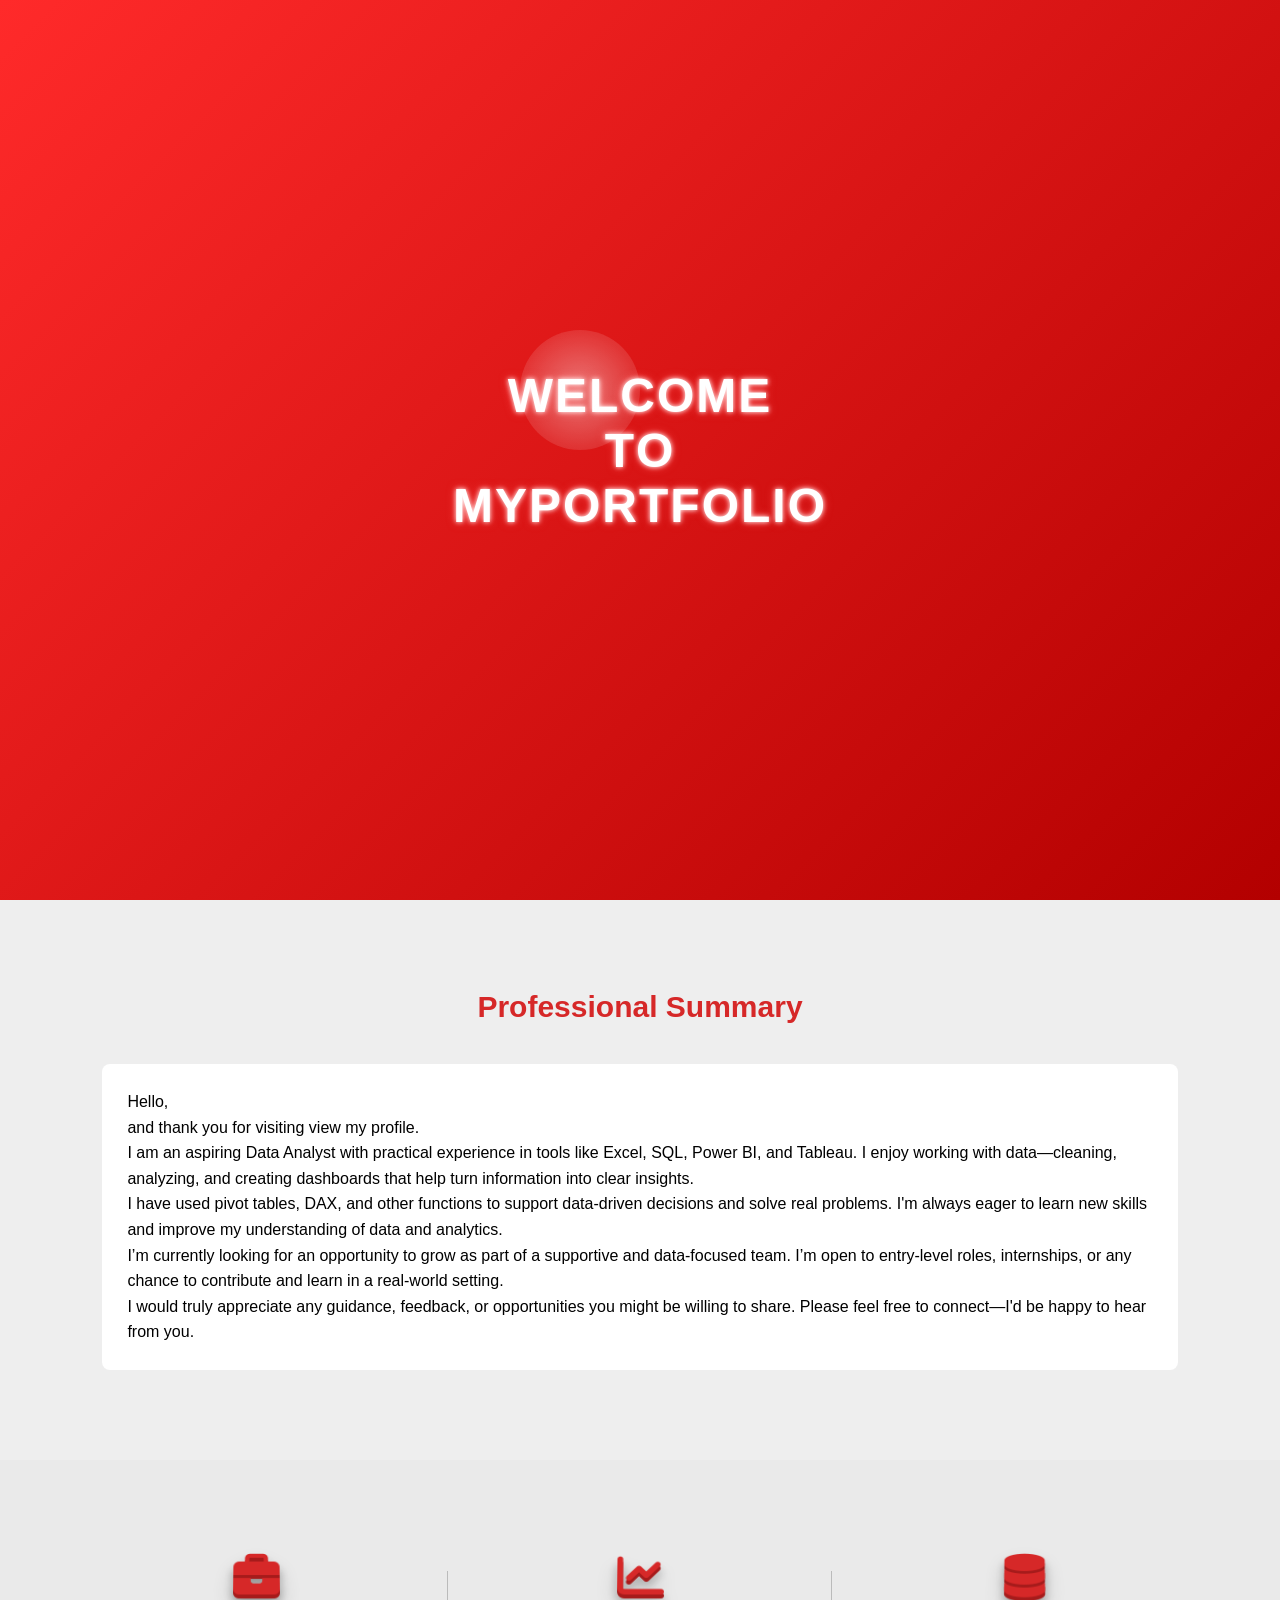
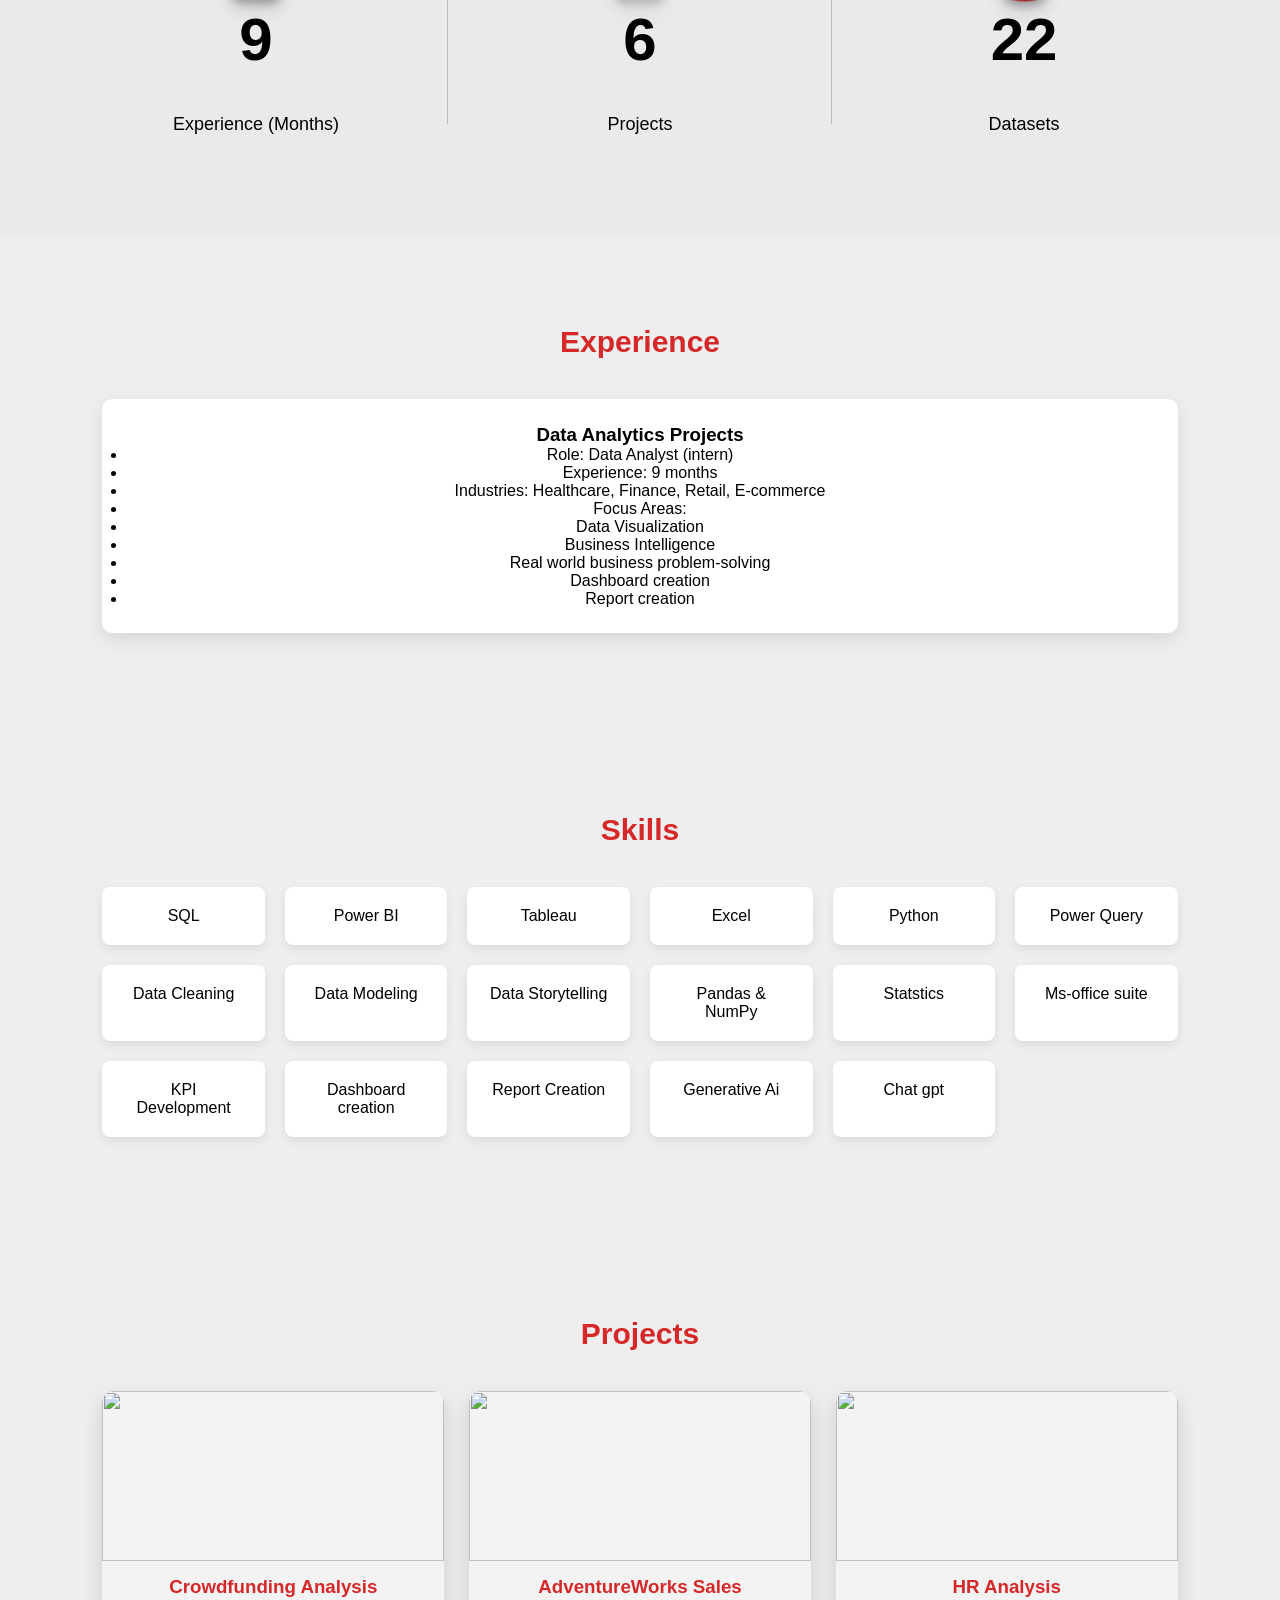
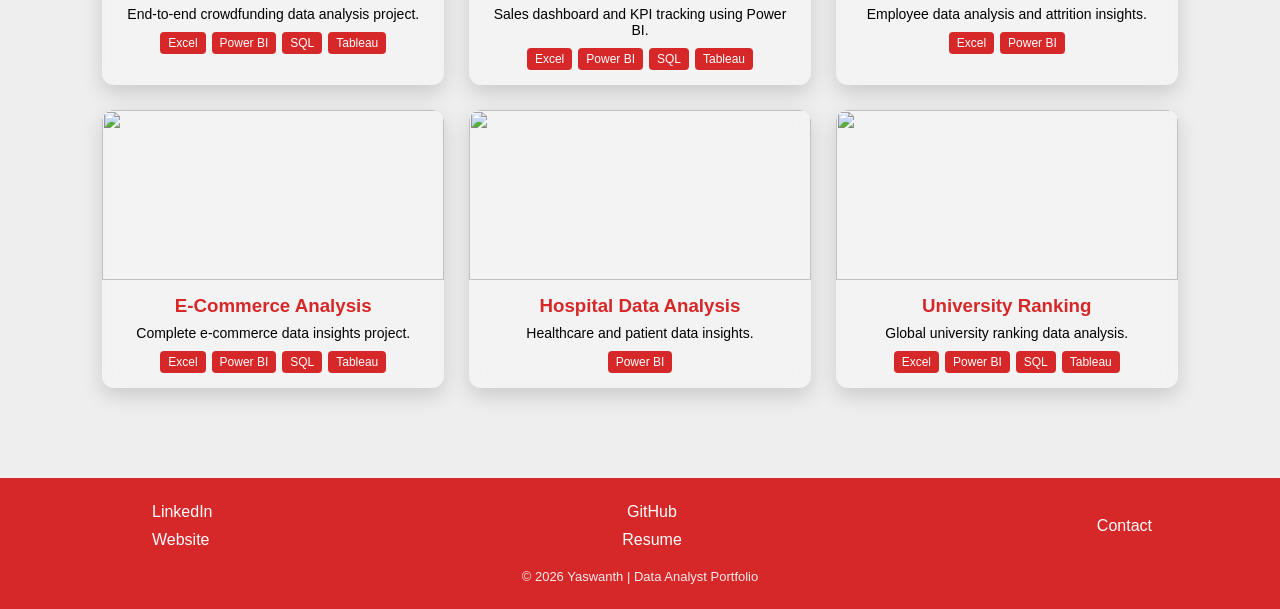
==== index.html @ 41a0c89a "Update index.html" ====
<!DOCTYPE html>
<html lang="en">

<head>
  <!-- ========================= -->
  <!-- META TAGS -->
  <!-- ========================= -->
  <meta charset="UTF-8">
  <meta name="viewport" content="width=device-width, initial-scale=1.0">
  <!-- ========================= -->
<!-- link for icons in project and expirance (between the summary and expriance section -->
<!-- ========================= -->
  <link rel="stylesheet" href="https://cdnjs.cloudflare.com/ajax/libs/font-awesome/6.5.0/css/all.min.css">

  <!-- ========================= -->
  <!-- TITLE -->
  <!-- ========================= -->
  <title>Portfolio</title>

  <!-- ========================= -->
  <!-- CSS FILE -->
  <!-- ========================= -->
  <link rel="stylesheet" href="style.css">
</head>

<body>

 <!-- ========================= -->
<!-- LANDING PAGE -->
<!-- ========================= -->
<div id="landing-page">

  <div id="cursor"></div>

  <div id="overlay"></div>

  <h1 id="landing-text"></h1>

</div>
  
  <!-- ========================= -->
  <!-- NAVBAR -->
  <!-- ========================= -->
  <nav>
    <div class="logo">Data Analyst Protfolio</div>

    <div class="nav-links">
      <a href="#experience">Experience</a>
      <a href="#skills">Skills</a>
      <a href="#projects">Projects</a>

      <!-- Keep empty links as requested -->
      <!-- Git hub with link-->
      <a href="https://github.com/Tyaswanth9/my-protfolio-git-hub.git" target="_blank">Github</a>
      <!-- linked in with link -->
      <a href="https://www.linkedin.com/in/yaswanth-naga-sai-tadiboina-0a4749360?utm_source=share&utm_campaign=share_via&utm_content=profile&utm_medium=android_app" target="_blank">Linked in</a>
    </div>
  </nav>

  <!-- ========================= -->
  <!-- HERO SECTION -->
  <!-- ========================= -->
  <section id="home">
    <h1>Yaswanth Naga Sai</h1>
    <h2 id="typing-title">Data Analyst</h2>
    <p id="typing-skills">SQL • Power BI • Excel • Tableau • Data Visualization</p>

   <div class="profile-wrapper">

  <img src="https://raw.githubusercontent.com/Tyaswanth9/my-protfolio-website/refs/heads/myself/screenshots/cover%20imges/img-profile.jpg"
       class="profile-img"
       alt="Profile Image">

</div>
  </section>

  <!-- ========================= -->
  <!-- PROFESSIONAL SUMMARY -->
  <!-- ========================= -->
  <section id="summary">
    <h2>Professional Summary</h2>

    <div class="summary-box">
      <p>Hello,</p>

      <p>and thank you for visiting view my profile.</p>

      <p>
        I am an aspiring Data Analyst with practical experience in tools like Excel,
        SQL, Power BI, and Tableau. I enjoy working with data—cleaning, analyzing,
        and creating dashboards that help turn information into clear insights.
      </p>

      <p>
        I have used pivot tables, DAX, and other functions to support data-driven
        decisions and solve real problems. I'm always eager to learn new skills and
        improve my understanding of data and analytics.
      </p>

      <p>
        I’m currently looking for an opportunity to grow as part of a supportive
        and data-focused team. I’m open to entry-level roles, internships, or any
        chance to contribute and learn in a real-world setting.
      </p>

      <p>
        I would truly appreciate any guidance, feedback, or opportunities you might
        be willing to share. Please feel free to connect—I'd be happy to hear from you.
      </p>
    </div>
  </section>

  <!-- ========================= -->
<!-- STATS / COUNTER SECTION ( this counting projects and expriance animation)--> 
<!-- ========================= -->
<section id="stats">

  <div class="stats-container">

    <!-- EXPERIENCE -->
    <div class="stat-box">
      <div class="stat-icon">
        <i class="fas fa-briefcase"></i>
      </div>
      <h2 class="counter" data-target="10">0</h2>
      <p> Experience (Months)</p>
    </div>

    <!-- PROJECTS -->
    <div class="stat-box">
      <div class="stat-icon">
        <i class="fas fa-chart-line"></i>
      </div>
      <h2 class="counter" data-target="7">0</h2>
      <p>Projects</p>
    </div>

    <!-- DATASETS -->
    <div class="stat-box">
      <div class="stat-icon">
        <i class="fas fa-database"></i>
      </div>
      <h2 class="counter" data-target="25">0</h2>
      <p>Datasets</p>
    </div>

  </div>

</section>

  
<!-- ========================= -->
  <!-- EXPERIENCE -->
  <!-- ========================= -->
  <section id="experience">
    <h2>Experience</h2>

    <div class="exp-container">
      <div class="exp-card">
        <h3>Data Analytics Projects</h3>

        <ul>
          <li>Role: Data Analyst (intern)</li>
          <li>Experience: 9 months</li>
          <li>Industries: Healthcare, Finance, Retail, E-commerce</li>
          <li>Focus Areas:</li>
          <li>Data Visualization</li>
          <li>Business Intelligence</li>
          <li>Real world business problem-solving</li>
          <li>Dashboard creation</li>
          <li>Report creation</li>
        </ul>
      </div>
    </div>
  </section>

  <!-- ========================= -->
  <!-- SKILLS -->
  <!-- ========================= -->
  <section id="skills">
    <h2>Skills</h2>

    <div class="skills-grid">
      <div class="skill-card">SQL</div>
      <div class="skill-card">Power BI</div>
      <div class="skill-card">Tableau</div>
      <div class="skill-card">Excel</div>
      <div class="skill-card">Python</div>
      <div class="skill-card">Power Query</div>
      <div class="skill-card">Data Cleaning</div>
      <div class="skill-card">Data Modeling</div>
      <div class="skill-card">Data Storytelling</div>
      <div class="skill-card">Pandas & NumPy</div>
      <div class="skill-card">Statstics</div>
      <div class="skill-card">Ms-office suite</div>
      <div class="skill-card">KPI Development</div>
      <div class="skill-card">Dashboard creation</div>
      <div class="skill-card">Report Creation</div>
      <div class="skill-card">Generative Ai</div>
      <div class="skill-card">Chat gpt</div>
    </div>
  </section>



  
  
  <!-- ========================= -->
<!-- PROJECTS -->
<!-- ========================= -->
<section id="projects">
  <h2>Projects</h2>

  <div class="projects-container">

    <!-- PROJECT 1 -->
    <a href="project1.html" class="project-card">
      <img src="https://raw.githubusercontent.com/Tyaswanth9/my-protfolio-website/refs/heads/myself/screenshots/cover%20imges/croudfunding_cover.png">

      <div class="project-content">
        <h3>Crowdfunding Analysis</h3>
        <p>End-to-end crowdfunding data analysis project.</p>

        <div class="project-skills">
          <span>Excel</span>
          <span>Power BI</span>
          <span>SQL</span>
          <span>Tableau</span>
        </div>
      </div>
    </a>

    <!-- PROJECT 2 -->
    <a href="project2.html" class="project-card">
      <img src="https://raw.githubusercontent.com/Tyaswanth9/my-protfolio-website/refs/heads/myself/screenshots/cover%20imges/Adventureworks_cover.png">

      <div class="project-content">
        <h3>AdventureWorks Sales</h3>
        <p>Sales dashboard and KPI tracking using Power BI.</p>

        <div class="project-skills">
          <span>Excel</span>
          <span>Power BI</span>
          <span>SQL</span>
          <span>Tableau</span>
        </div>
      </div>
    </a>

    <!-- PROJECT 3 -->
    <a href="project3.html" class="project-card">
      <img src="https://raw.githubusercontent.com/Tyaswanth9/my-protfolio-website/refs/heads/myself/screenshots/cover%20imges/HRAnalisis_logo.png">

      <div class="project-content">
        <h3>HR Analysis</h3>
        <p>Employee data analysis and attrition insights.</p>

        <div class="project-skills">
          <span>Excel</span>
          <span>Power BI</span>
        </div>
      </div>
    </a>

    <!-- PROJECT 4 -->
    <a href="project4.html" class="project-card">
      <img src="https://raw.githubusercontent.com/Tyaswanth9/my-protfolio-website/refs/heads/myself/screenshots/cover%20imges/e-comerce_3.jpg">

      <div class="project-content">
        <h3>E-Commerce Analysis</h3>
        <p>Complete e-commerce data insights project.</p>

        <div class="project-skills">
          <span>Excel</span>
          <span>Power BI</span>
          <span>SQL</span>
          <span>Tableau</span>
        </div>
      </div>
    </a>

    <!-- PROJECT 5 -->
    <a href="project5.html" class="project-card">
      <img src="https://raw.githubusercontent.com/Tyaswanth9/my-protfolio-website/refs/heads/myself/screenshots/cover%20imges/hospital.jpg">

      <div class="project-content">
        <h3>Hospital Data Analysis</h3>
        <p>Healthcare and patient data insights.</p>

        <div class="project-skills">
          <span>Power BI</span>
        </div>
      </div>
    </a>

    <!-- PROJECT 6 -->
    <a href="project6.html" class="project-card">
      <img src="https://raw.githubusercontent.com/Tyaswanth9/my-protfolio-website/refs/heads/myself/screenshots/cover%20imges/ranking-2.jpg">

      <div class="project-content">
        <h3>University Ranking</h3>
        <p>Global university ranking data analysis.</p>

        <div class="project-skills">
          <span>Excel</span>
          <span>Power BI</span>
          <span>SQL</span>
          <span>Tableau</span>
        </div>
      </div>
    </a>

  </div>
</section>

<!-- ========================= -->
<!-- LOADER (ADD ONCE) -->
<!-- ========================= -->
<div id="page-loader">
  <div class="loader-text"></div>
</div> 
  
  <!-- ========================= -->
  <!-- FOOTER -->
  <!-- ========================= -->
  <footer>

  <!-- ICON SECTION -->
  <div class="footer-icons">

    <!-- LEFT -->
    <!-- linked in -->
    <div class="footer-left">
      <a href="https://www.linkedin.com/in/yaswanth-naga-sai-tadiboina-0a4749360?utm_source=share&utm_campaign=share_via&utm_content=profile&utm_medium=android_app" target="_blank">
        <img src="https://cdn.jsdelivr.net/gh/simple-icons/simple-icons/icons/linkedin.svg">
        <span>LinkedIn</span>
      </a>
      
      <!-- Web site -->
      <a href="https://tyaswanth9.github.io/my_webiste/" target="_blank">
        <img src="https://cdn.jsdelivr.net/gh/simple-icons/simple-icons/icons/googlechrome.svg">
        <span>Website</span>
      </a>
    </div>

    <!-- CENTER -->
    <!-- Git hub -->
    <div class="footer-center">
      <a href="https://github.com/Tyaswanth9/my-protfolio-git-hub.git" target="_blank">
        <img src="https://cdn.jsdelivr.net/gh/simple-icons/simple-icons/icons/github.svg">
        <span>GitHub</span>
      </a>
      
      <!-- Resume -->
      <a href="resume.pdf" target="_blank">
        <img src="https://cdn.jsdelivr.net/gh/simple-icons/simple-icons/icons/readthedocs.svg">
        <span>Resume</span>
      </a>
    </div>

    <!-- RIGHT -->
    <!-- contact -->
    <div class="footer-right">
      <a href="#" target="_blank">
        <img src="https://cdn.jsdelivr.net/gh/simple-icons/simple-icons/icons/gmail.svg">
        <span>Contact</span>
      </a>
    </div>

  </div>

  <!-- COPYRIGHT (BOTTOM CENTER) -->
  <div class="footer-copy">
    © 2026 Yaswanth | Data Analyst Portfolio
  </div>

</footer>

  <!-- ========================= -->
  <!-- JAVASCRIPT FILE -->
  <!-- ========================= -->
  <script src="script.js"></script>

</body>
</html>
---- style.css ----
/* =========================================================
   THEME VARIABLES
   ========================================================= */
:root {
  --bg: #eeeeee;
  --text: #000;
  --card: #ffffff;
  --primary: #d62828;
}

/* Dark Mode Theme */
@media (prefers-color-scheme: dark) {
  :root {
    --bg: #121212;
    --text: #ffffff;
    --card: #1e1e1e;
    --primary: #ff4d4d;
  }
}

/* =========================================================
   GLOBAL RESET
   ========================================================= */
* {
  margin: 0;
  padding: 0;
  box-sizing: border-box;
}

/* Prevent horizontal scroll */
html,
body {
  overflow-x: hidden;
}

/* =========================================================
   BODY
   ========================================================= */
body {
  font-family: Arial, Helvetica, sans-serif;
  background: var(--bg);
  color: var(--text);
  scroll-behavior: smooth;
}

/* =========================================================
   GLOBAL IMAGE SETTINGS
   ========================================================= */
img {
  max-width: 100%;
  height: auto;
  display: block;
}

/* =========================================================
   NAVBAR (FIXED FOR ALL DEVICES)
   ========================================================= */
nav {
  color: #ffffff;
  position: fixed;
  top: 0;
  width: 100%;
  background: var(--primary);

  display: flex;
  justify-content: space-between;
  align-items: center; /* FIXED */

  padding: 12px 6%;
  z-index: 1000;

  flex-wrap: wrap;
}

/* Logo */
.logo {
  color: #ffffff;
  font-size: 20px;
  font-weight: bold;
}

/* Navigation Links */
.nav-links {
  display: flex;
  gap: 18px;
  flex-wrap: wrap;
}

.nav-links a {
  color: #ffffff;
  text-decoration: none;
  transition: 0.3s ease;
}

/* Hover effect */
.nav-links a:hover {
  opacity: 0.8;
}

/* =========================================================
   HERO SECTION
   ========================================================= */
#home {
  height: 100vh;

  display: flex;
  flex-direction: column;
  justify-content: center;
  align-items: center;

  text-align: center;
  gap: 10px;
  padding: 20px;
}

#home h1 {
  font-size: 45px;
}

#home h2 {
  color: var(--primary);
}

/* Typewriter cursor */
.typing-cursor::after {
  content: "|";
  margin-left: 5px;
  animation: blink 0.8s infinite;
}

@keyframes blink {
  0% { opacity: 1; }
  50% { opacity: 0; }
  100% { opacity: 1; }
}

/* =========================================================
   PROFILE IMAGE
   ========================================================= */
.profile-wrapper {
  display: flex;
  justify-content: center;
  margin-top: 50px;
}

.profile-img {
  width: 250px;
  height: 250px;

  border-radius: 50%;
  object-fit: cover;

  border: 3px solid var(--primary);
  box-shadow: 0 4px 12px rgba(0, 0, 0, 0.2);

  transition: transform 0.3s ease, box-shadow 0.3s ease;
}

.profile-img:hover {
  transform: scale(1.05);
  box-shadow: 0 8px 20px rgba(0, 0, 0, 0.3);
}

/* =========================================================
   COMMON SECTION STYLING
   ========================================================= */
section {
  padding: 90px 8%;
}

section h2 {
  text-align: center;
  margin-bottom: 40px;
  font-size: 30px;
  color: var(--primary);
}

/* =========================================================
   SUMMARY SECTION
   ========================================================= */
.summary-box {
  background: var(--card);
  padding: 25px;
  border-radius: 8px;
  line-height: 1.6;
}

/* =========================================================
   STATS SECTION
   ========================================================= */
/* =========================
   STATS SECTION
   ========================= */
#stats {
  background: #eaeaea;
  padding: 60px 5%;
}

.stats-container {
  display: grid;
  grid-template-columns: repeat(3, 1fr);
  text-align: center;
}

/* BOX */
.stat-box {
  padding: 40px 20px;
  position: relative;
  transition: 0.3s ease;
}

/* DIVIDER */
.stat-box:not(:last-child)::after {
  content: "";
  position: absolute;
  right: 0;
  top: 20%;
  width: 1px;
  height: 60%;
  background: rgba(0,0,0,0.2);
}

/* =========================
   3D ICON STYLE
   ========================= */
.stat-icon i {
  font-size: 45px;
  color: #d62828;

  display: inline-block;

  transform: perspective(600px) rotateX(20deg) translateZ(20px);

  text-shadow:
    0 4px 0 #a61b1b,
    0 8px 10px rgba(0,0,0,0.3),
    0 12px 20px rgba(0,0,0,0.2);

  transition: 0.4s ease;
}

/* HOVER EFFECT */
.stat-box:hover .stat-icon i {
  transform: perspective(600px) rotateX(0deg) scale(1.2) translateY(-5px);

  text-shadow:
    0 6px 15px rgba(0,0,0,0.4),
    0 10px 25px rgba(0,0,0,0.3);
}

/* NUMBER */
.stat-box h2 {
  font-size: 60px;
  color: #000;
  font-weight: bold;
}

/* TEXT */
.stat-box p {
  font-size: 18px;
  color: #000;
  margin-top: 10px;
}

/* MOBILE */
@media (max-width: 768px) {

  .stats-container {
    grid-template-columns: 1fr;
  }

  .stat-box:not(:last-child)::after {
    display: none;
  }

  .stat-box {
    border-bottom: 1px solid rgba(0,0,0,0.2);
  }

  .stat-box:last-child {
    border-bottom: none;
  }

  .stat-box h2 {
    font-size: 40px;
  }
}

/* =========================================================
   EXPERIENCE SECTION
   ========================================================= */
.exp-container {
  display: grid;
  grid-template-columns: repeat(auto-fit, minmax(260px, 1fr));
  gap: 25px;
}

.exp-card {
  background: var(--card);
  padding: 25px;
  border-radius: 10px;

  text-align: center;

  box-shadow: 0 6px 18px rgba(0, 0, 0, 0.1);
  transition: 0.3s ease;
}

.exp-card:hover {
  transform: translateY(-6px);
  box-shadow: 0 10px 25px rgba(0, 0, 0, 0.2);
}



/* =========================================================
   SKILLS SECTION
   ========================================================= */
.skills-grid {
  display: grid;
  grid-template-columns: repeat(auto-fit, minmax(160px, 1fr));
  gap: 20px;
}

.skill-card {
  background: var(--card);
  padding: 20px;

  text-align: center;
  border-radius: 8px;

  box-shadow: 0 4px 10px rgba(0, 0, 0, 0.08);
  transition: 0.3s ease;
}

.skill-card:hover {
  transform: translateY(-5px);
  border-bottom: 3px solid var(--primary);
}

/* =========================================================
   PROJECTS SECTION
   ========================================================= */
.projects-container {
  display: grid;
  grid-template-columns: repeat(auto-fit, minmax(260px, 1fr));
  gap: 25px;
}

.project-card {
  background: rgba(255, 255, 255, 0.3);
  backdrop-filter: blur(10px);

  border-radius: 12px;
  overflow: hidden;

  text-decoration: none;
  color: var(--text);

  box-shadow: 0 8px 20px rgba(0, 0, 0, 0.15);
  transition: all 0.3s ease;
}

.project-card:hover {
  transform: translateY(-6px);
  box-shadow: 0 12px 30px rgba(0, 0, 0, 0.25);
}

.project-card img {
  width: 100%;
  height: 170px;
  object-fit: cover;
}

.project-content {
  padding: 15px;
  text-align: center;
}

.project-content h3 {
  margin-bottom: 8px;
  color: var(--primary);
}

.project-content p {
  font-size: 14px;
  margin-bottom: 10px;
}

.project-skills {
  display: flex;
  flex-wrap: wrap;
  justify-content: center;
  gap: 6px;
}

.project-skills span {
  background: var(--primary);
  color: #ffffff;

  padding: 4px 8px;
  font-size: 12px;
  border-radius: 4px;
}

/* =========================================================
   PAGE LOADER
   ========================================================= */
/* =========================
   CLICK LOADER (SAFE)
   ========================= */
#click-loader {
  position: fixed;
  inset: 0;
  background: rgba(0,0,0,0.95);

  display: flex;
  flex-direction: column;
  justify-content: center;
  align-items: center;
  gap: 15px;

  z-index: 99999;
  color: white;
}

.loader-bar {
  width: 220px;
  height: 4px;
  background: rgba(255,255,255,0.2);
  border-radius: 10px;
  overflow: hidden;
}

.loader-progress {
  width: 0%;
  height: 100%;
  background: white;
}

.loader-text {
  font-size: 18px;
}

.loader-percent {
  font-size: 14px;
}



/* =========================================================
   FOOTER
   ========================================================= */
footer {
  background: var(--primary);
  color: #ffffff;
  padding: 25px 10%;
}

.footer-icons {
  display: grid;
  grid-template-columns: 1fr 1fr 1fr;
  align-items: center;
  margin-bottom: 20px;
}

.footer-left,
.footer-center,
.footer-right {
  display: flex;
  flex-direction: column;
  gap: 10px;
}

.footer-left { align-items: flex-start; }
.footer-center { align-items: center; }
.footer-right { align-items: flex-end; }

.footer-icons a {
  display: flex;
  align-items: center;
  gap: 8px;
  text-decoration: none;
  color: #ffffff;
  transition: 0.3s ease;
}

.footer-icons a:hover {
  transform: translateY(-3px);
}

.footer-icons img {
  width: 16px;
  height: 16px;
  filter: invert(1);
}

.footer-copy {
  text-align: center;
  font-size: 13px;
  opacity: 0.9;
}

/* =========================================================
   LANDING PAGE (FIXED FOR ALL DEVICES)
   ========================================================= */
#landing-page {
  position: fixed;
  inset: 0;

  background: linear-gradient(135deg, #ff2a2a, #b30000);

  display: flex;
  justify-content: center;
  align-items: center;
  flex-direction: column;

  text-align: center;

  animation: landingFade 1s ease forwards;

  z-index: 9999;
}

#landing-text {
  font-size: 3rem;
  letter-spacing: 2px;
  color: #ffffff;

  text-shadow: 0 0 10px #ff4d4d;
}

/* CURSOR */
#cursor {
  position: fixed;
  width: 120px;
  height: 120px;

  background: radial-gradient(circle, rgba(255,255,255,0.4), transparent);

  border-radius: 50%;
  pointer-events: none;

  transform: translate(-50%, -50%);
  z-index: 10000;
}

/* OVERLAY FIXED */
#overlay {
  position: fixed;
  inset: 0;

  background: #000;

  opacity: 0;
  visibility: hidden;
  pointer-events: none;

  transition: 1s ease;
  z-index: 10001;
}

#overlay.active {
  opacity: 1;
  visibility: visible;
}

/* FIREWORK */
.firework {
  position: fixed;
  width: 6px;
  height: 6px;
  background: white;
  border-radius: 50%;

  animation: explode 1s ease-out forwards;
  pointer-events: none;
  z-index: 9999;
}

/* KEYFRAMES */
@keyframes landingFade {
  from { opacity: 0; }
  to { opacity: 1; }
}

@keyframes explode {
  to {
    transform: translate(var(--dx), var(--dy));
    opacity: 0;
  }
}

/* MOBILE */
@media (max-width: 768px) {

  #landing-text {
    font-size: 1.8rem;
  }

  #cursor {
    display: none;
  }

  .stats-container {
    grid-template-columns: 1fr;
  }
}

/* =========================================================
   MOBILE NAVBAR FIX (mobile responsive)
   ========================================================= */
@media (max-width: 768px) {

  /* NAVBAR MAIN FIX */
  nav {
    flex-direction: column;
    align-items: center;
    justify-content: center;
    padding: 10px 5%;
    gap: 10px;
  }

  /* TITLE */
  .logo {
    font-size: 18px;
    text-align: center;
  }

  /* NAV LINKS FIX */
  .nav-links {
    display: flex;
    flex-wrap: wrap;
    justify-content: center;
    gap: 12px;

    width: 100%;
  }

  /* EACH LINK */
  .nav-links a {
    font-size: 14px;
    padding: 4px 6px;
    white-space: nowrap; /* PREVENT BREAK LIKE "Linked in" */
  }
}
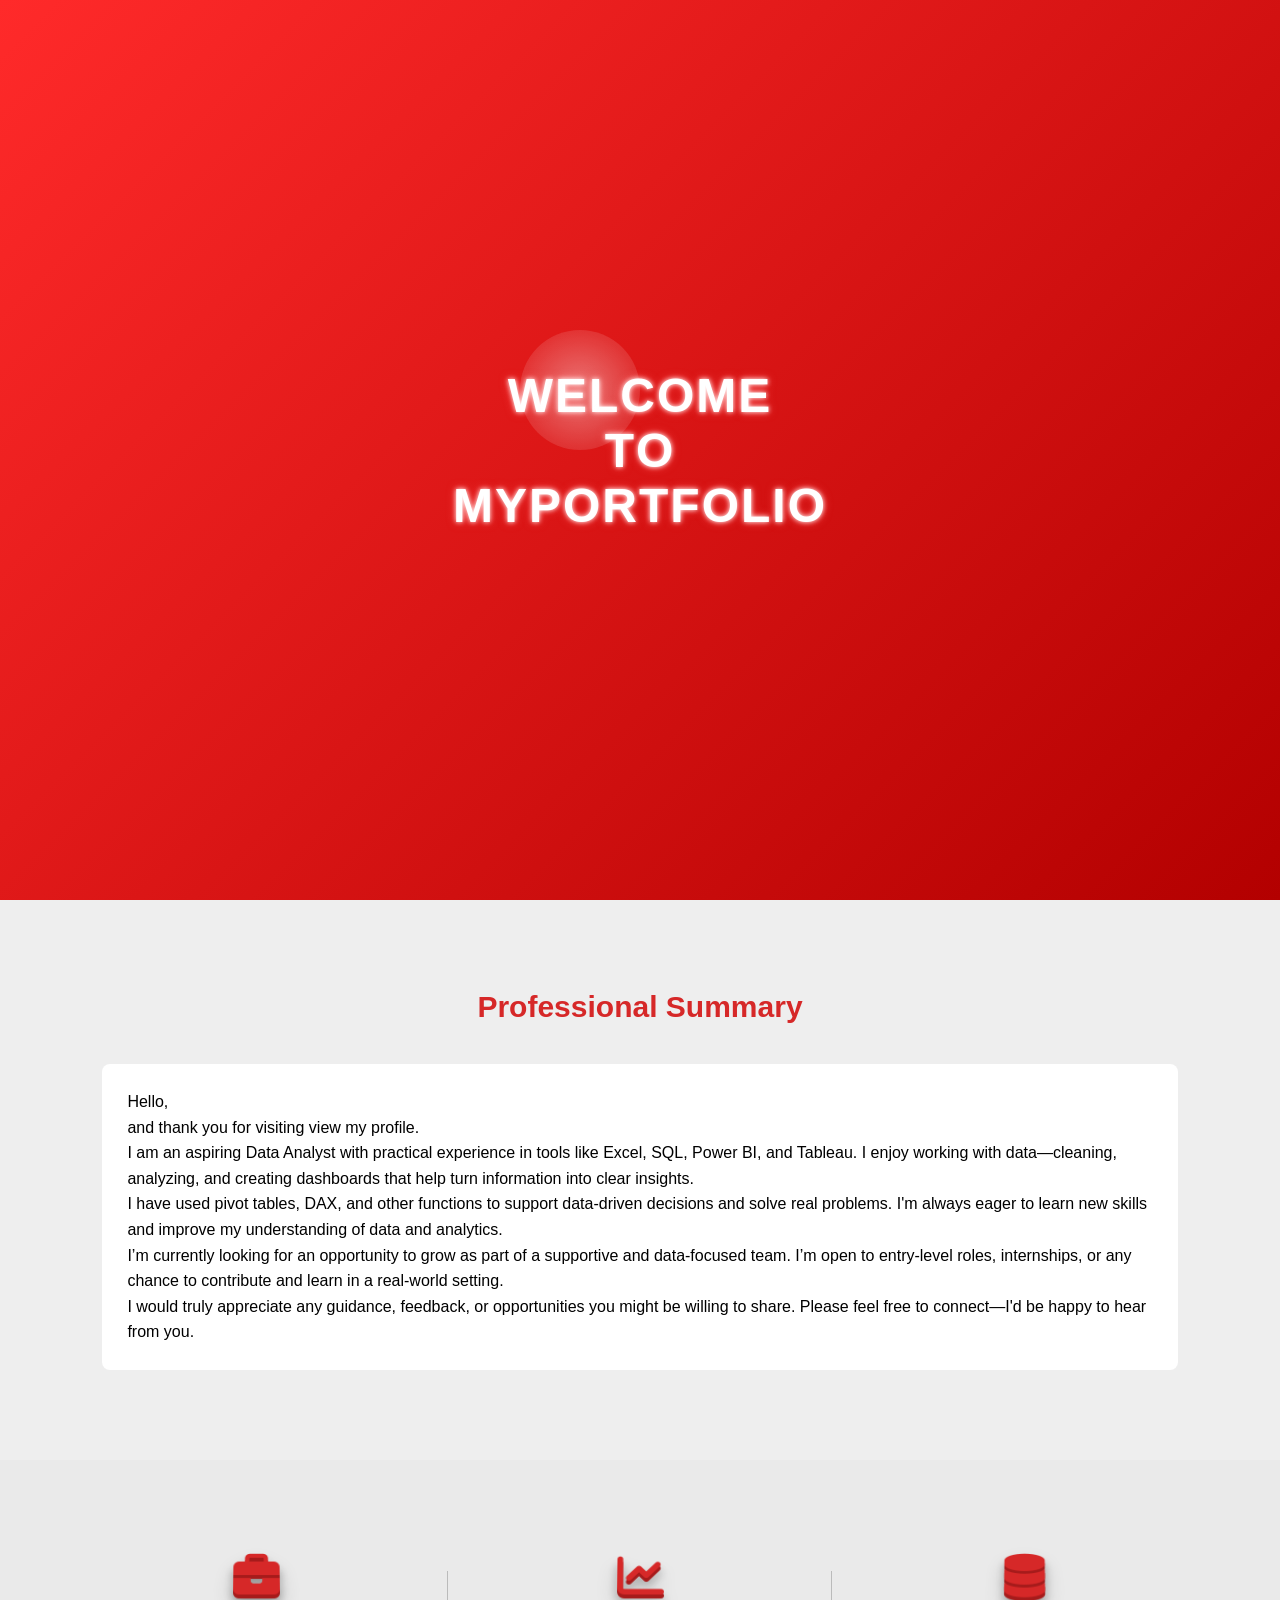
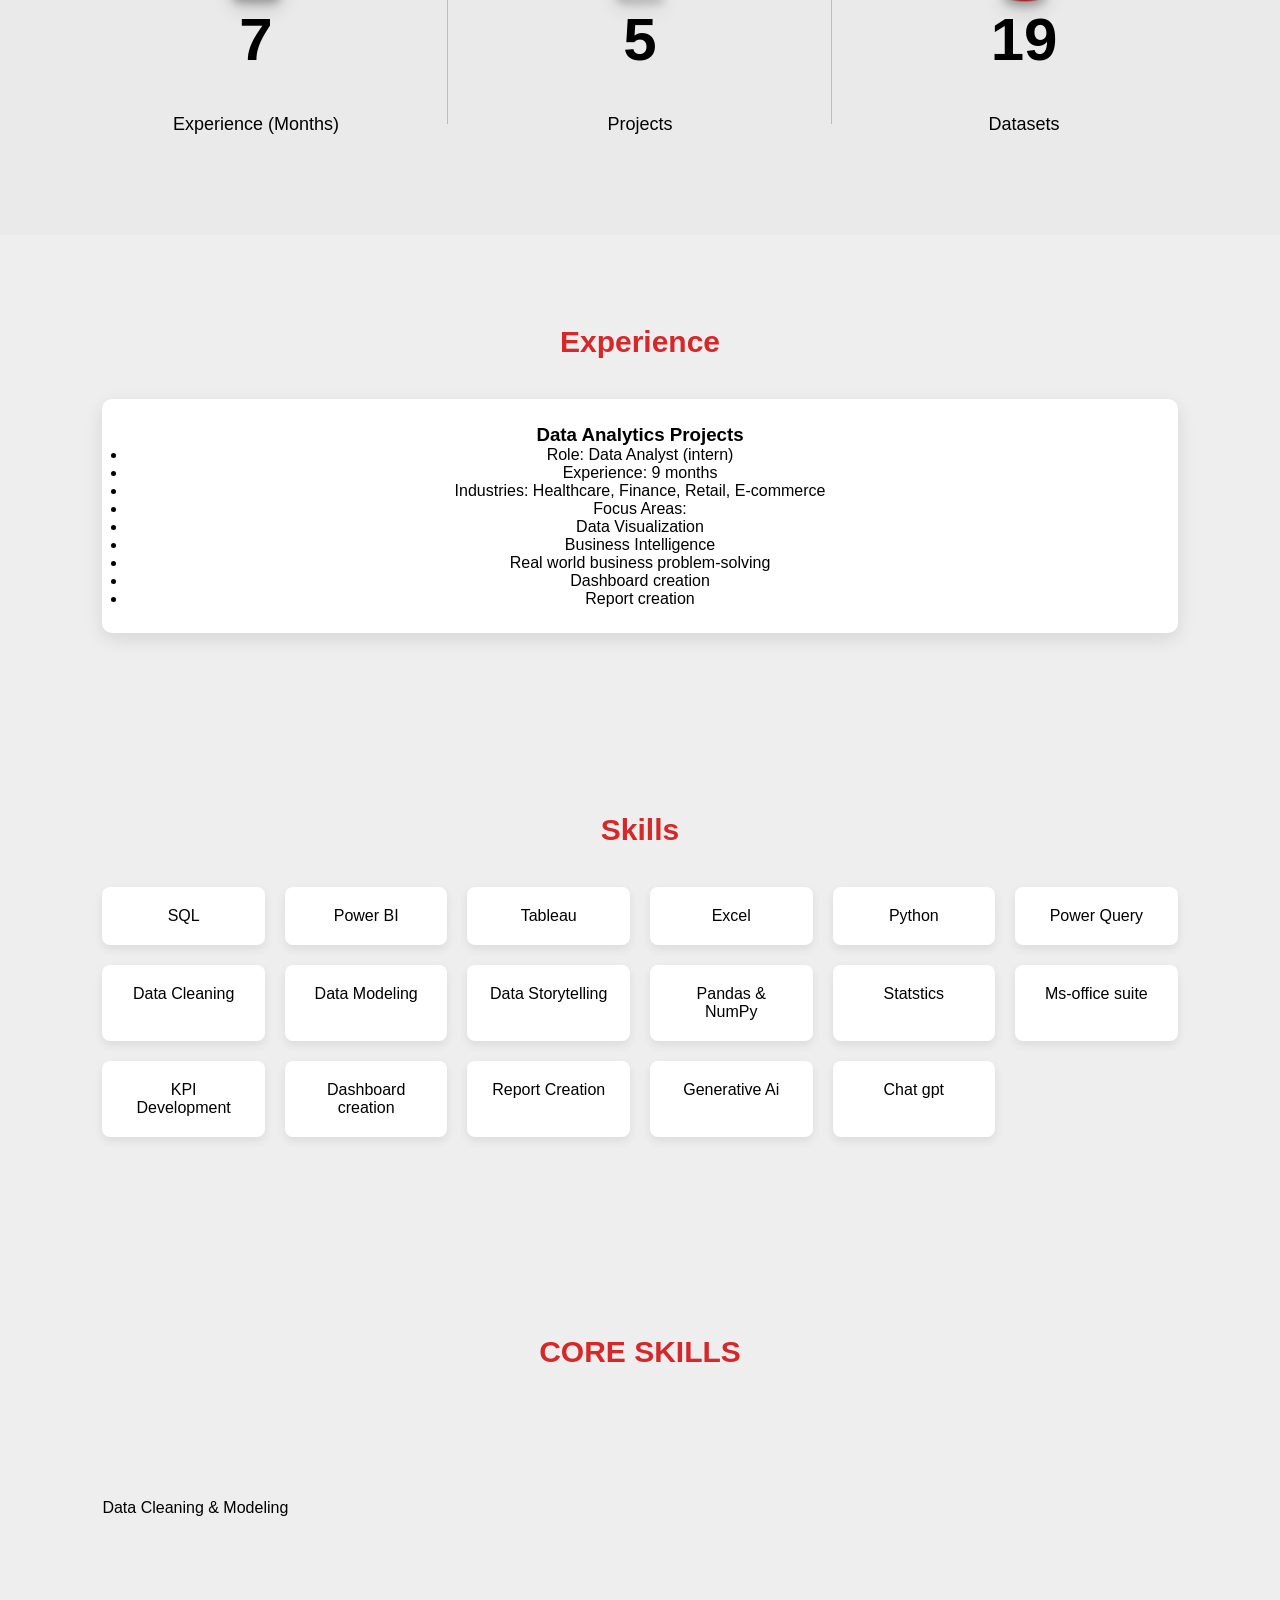
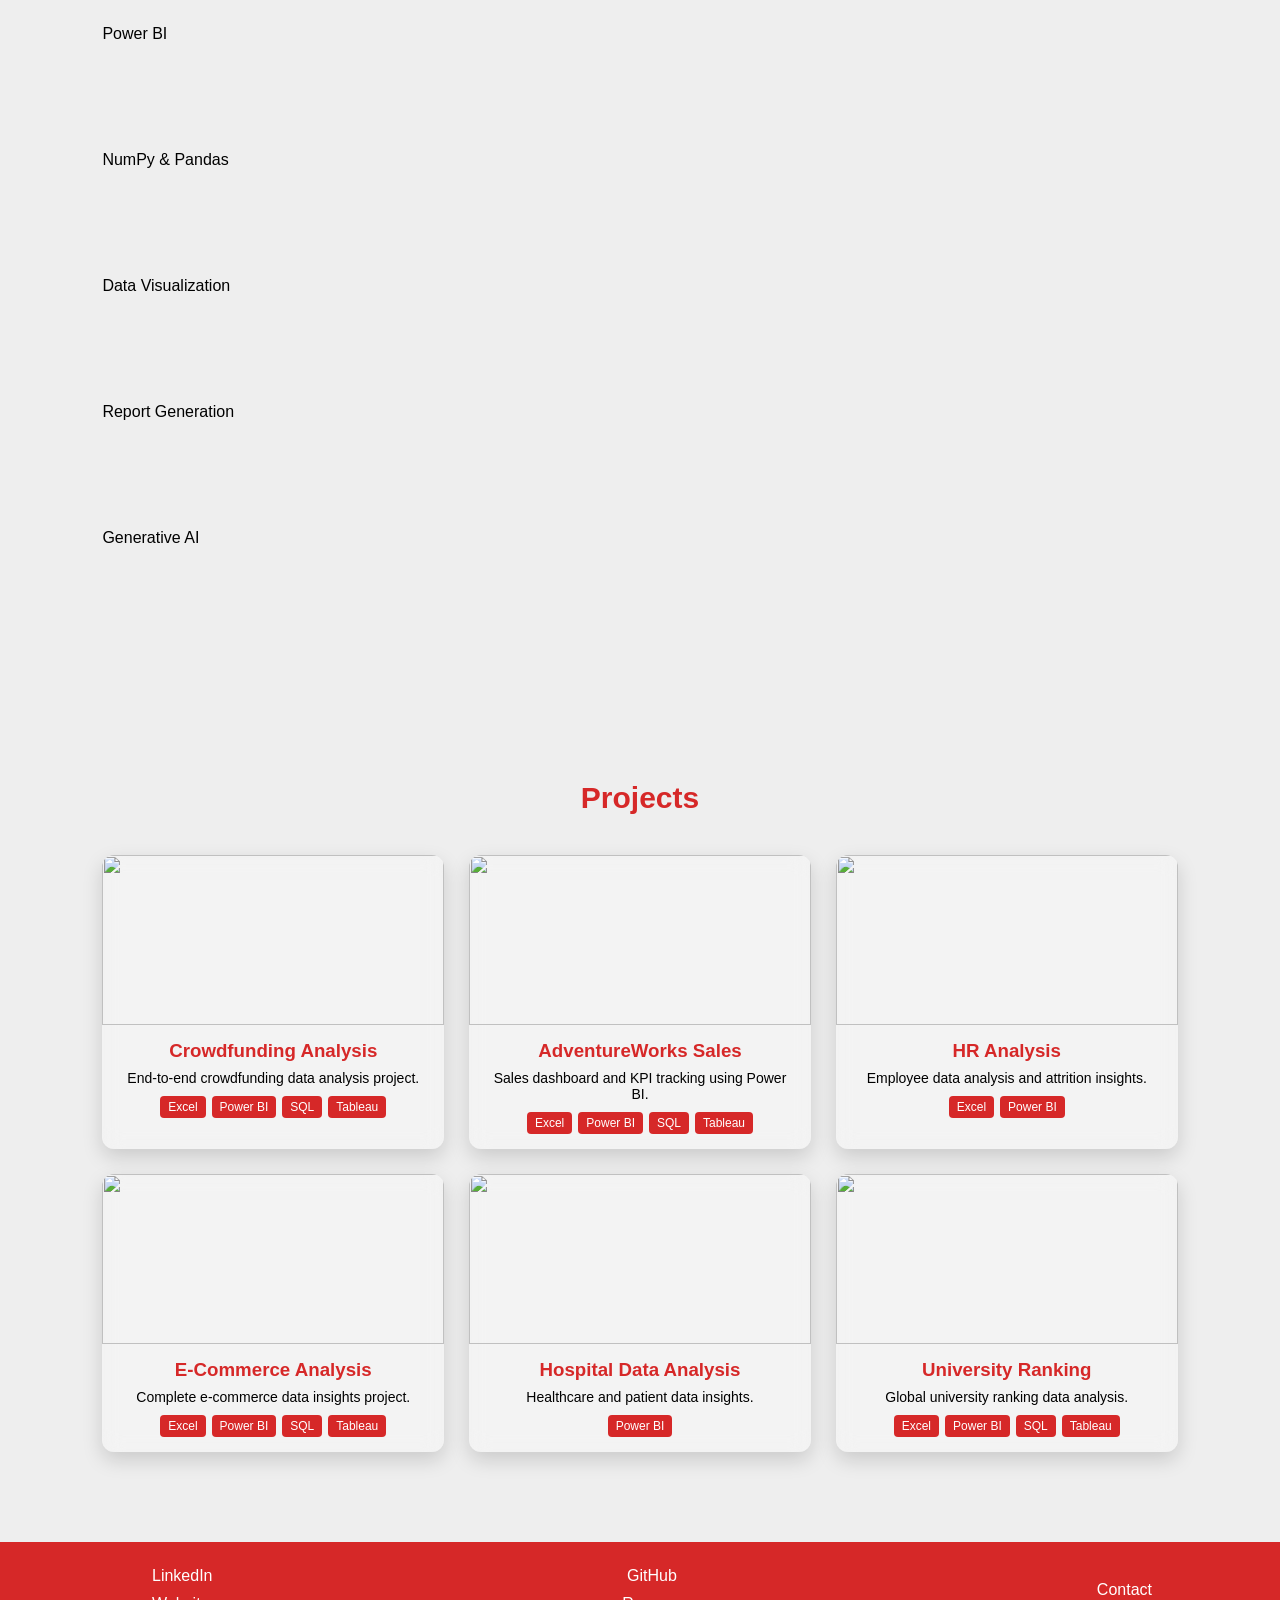
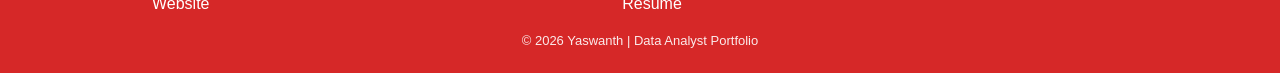
==== commit fbcdfcf6: "Add core skills section with progress indicators" ====
--- a/index.html
+++ b/index.html
@@ -202,6 +202,106 @@
   </section>
 
 
+  <!-- ========================= -->
+
+<!-- CORE SKILLS SECTION -->
+
+<!-- ========================= -->
+
+
+<section id="core">
+
+
+  <h2 class="core-title">CORE SKILLS</h2>
+
+
+  <div class="core-container">
+
+
+    <div class="core-circle" data-progress="90">
+
+      <div class="core-circle-in">
+
+        <img src="https://cdn-icons-png.flaticon.com/512/4248/4248443.png" alt="">
+
+        <p>Data Cleaning & Modeling</p>
+
+      </div>
+
+    </div>
+
+
+    <div class="core-circle" data-progress="85">
+
+      <div class="core-circle-in">
+
+        <img src="https://cdn-icons-png.flaticon.com/512/888/888879.png" alt="">
+
+        <p>Power BI</p>
+
+      </div>
+
+    </div>
+
+
+    <div class="core-circle" data-progress="80">
+
+      <div class="core-circle-in">
+
+        <img src="https://cdn-icons-png.flaticon.com/512/5968/5968350.png" alt="">
+
+        <p>NumPy & Pandas</p>
+
+      </div>
+
+    </div>
+
+
+    <div class="core-circle" data-progress="88">
+
+      <div class="core-circle-in">
+
+        <img src="https://cdn-icons-png.flaticon.com/512/2103/2103633.png" alt="">
+
+        <p>Data Visualization</p>
+
+      </div>
+
+    </div>
+
+
+    <div class="core-circle" data-progress="75">
+
+      <div class="core-circle-in">
+
+        <img src="https://cdn-icons-png.flaticon.com/512/2921/2921222.png" alt="">
+
+        <p>Report Generation</p>
+
+      </div>
+
+    </div>
+
+
+    <div class="core-circle" data-progress="82">
+
+      <div class="core-circle-in">
+
+        <img src="https://cdn-icons-png.flaticon.com/512/4712/4712109.png" alt="">
+
+        <p>Generative AI</p>
+
+      </div>
+
+    </div>
+
+
+  </div>
+
+
+</section>
+
+
 
   
   
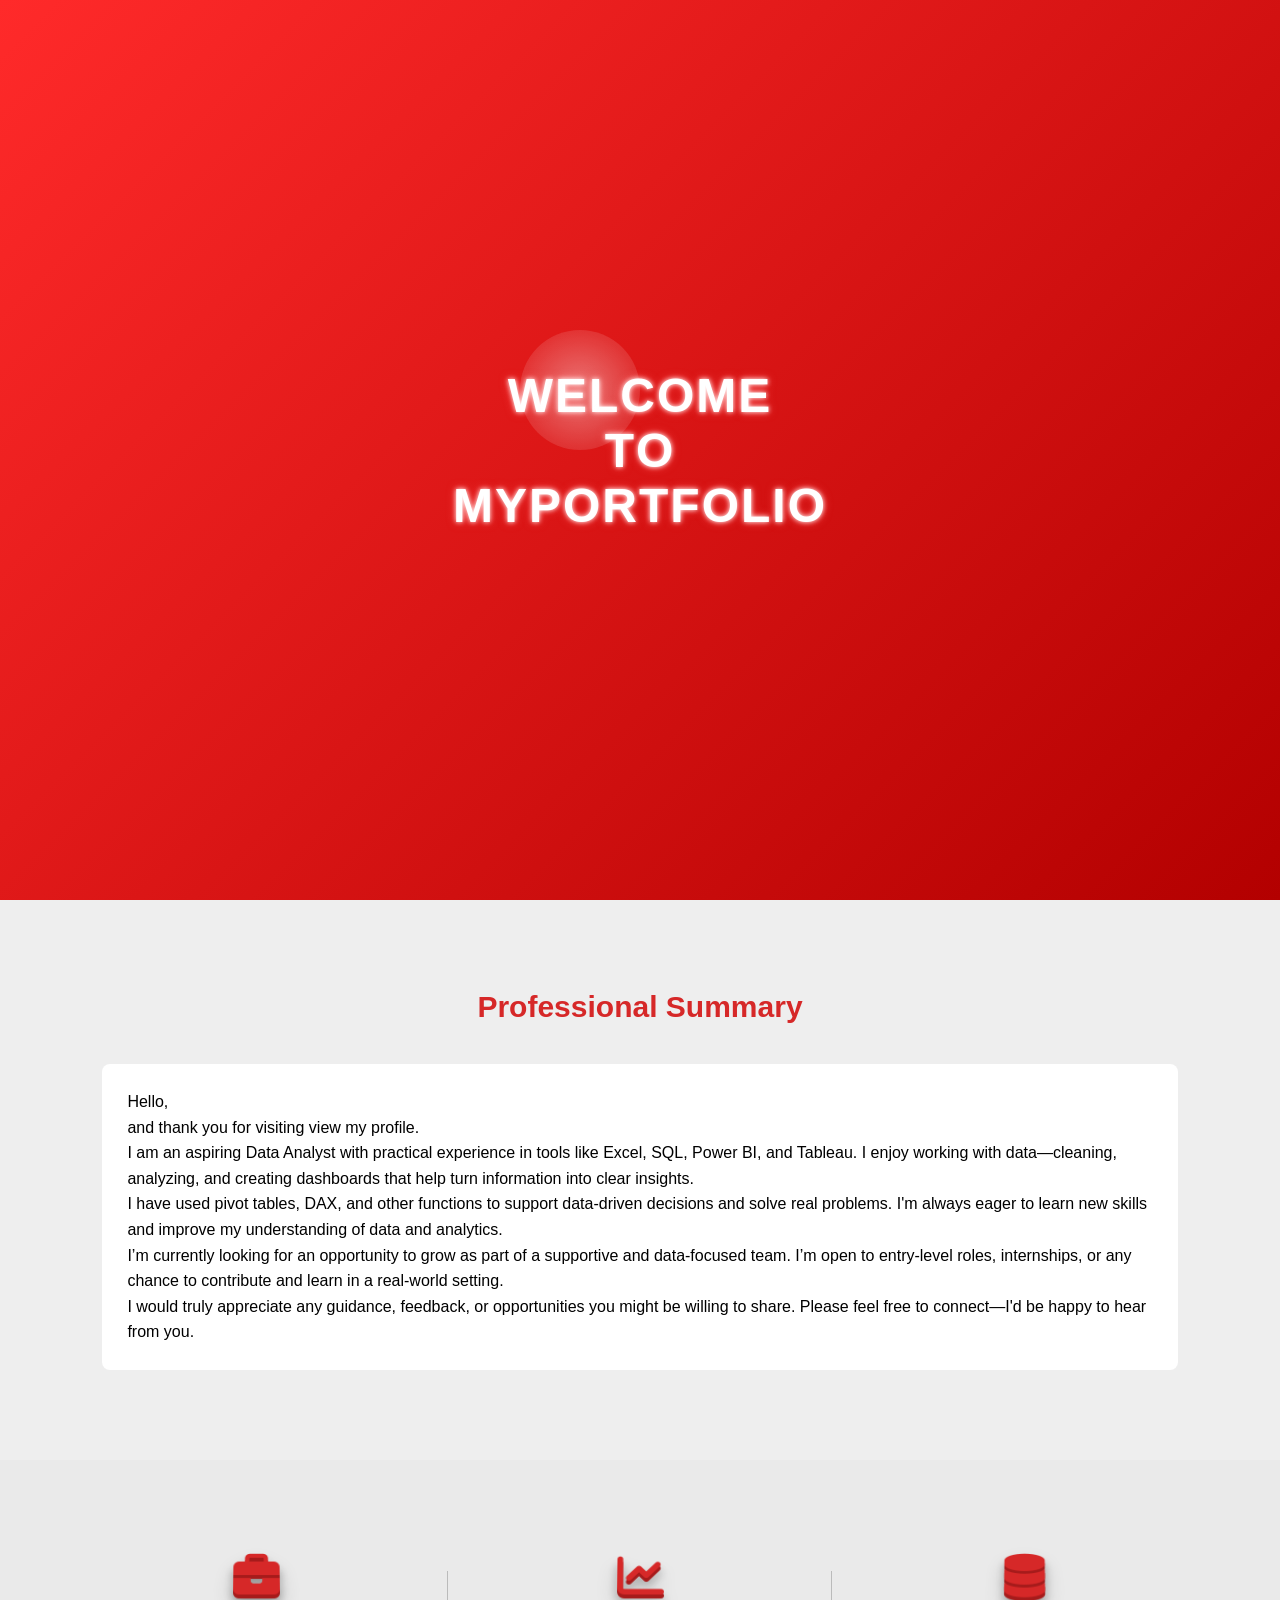
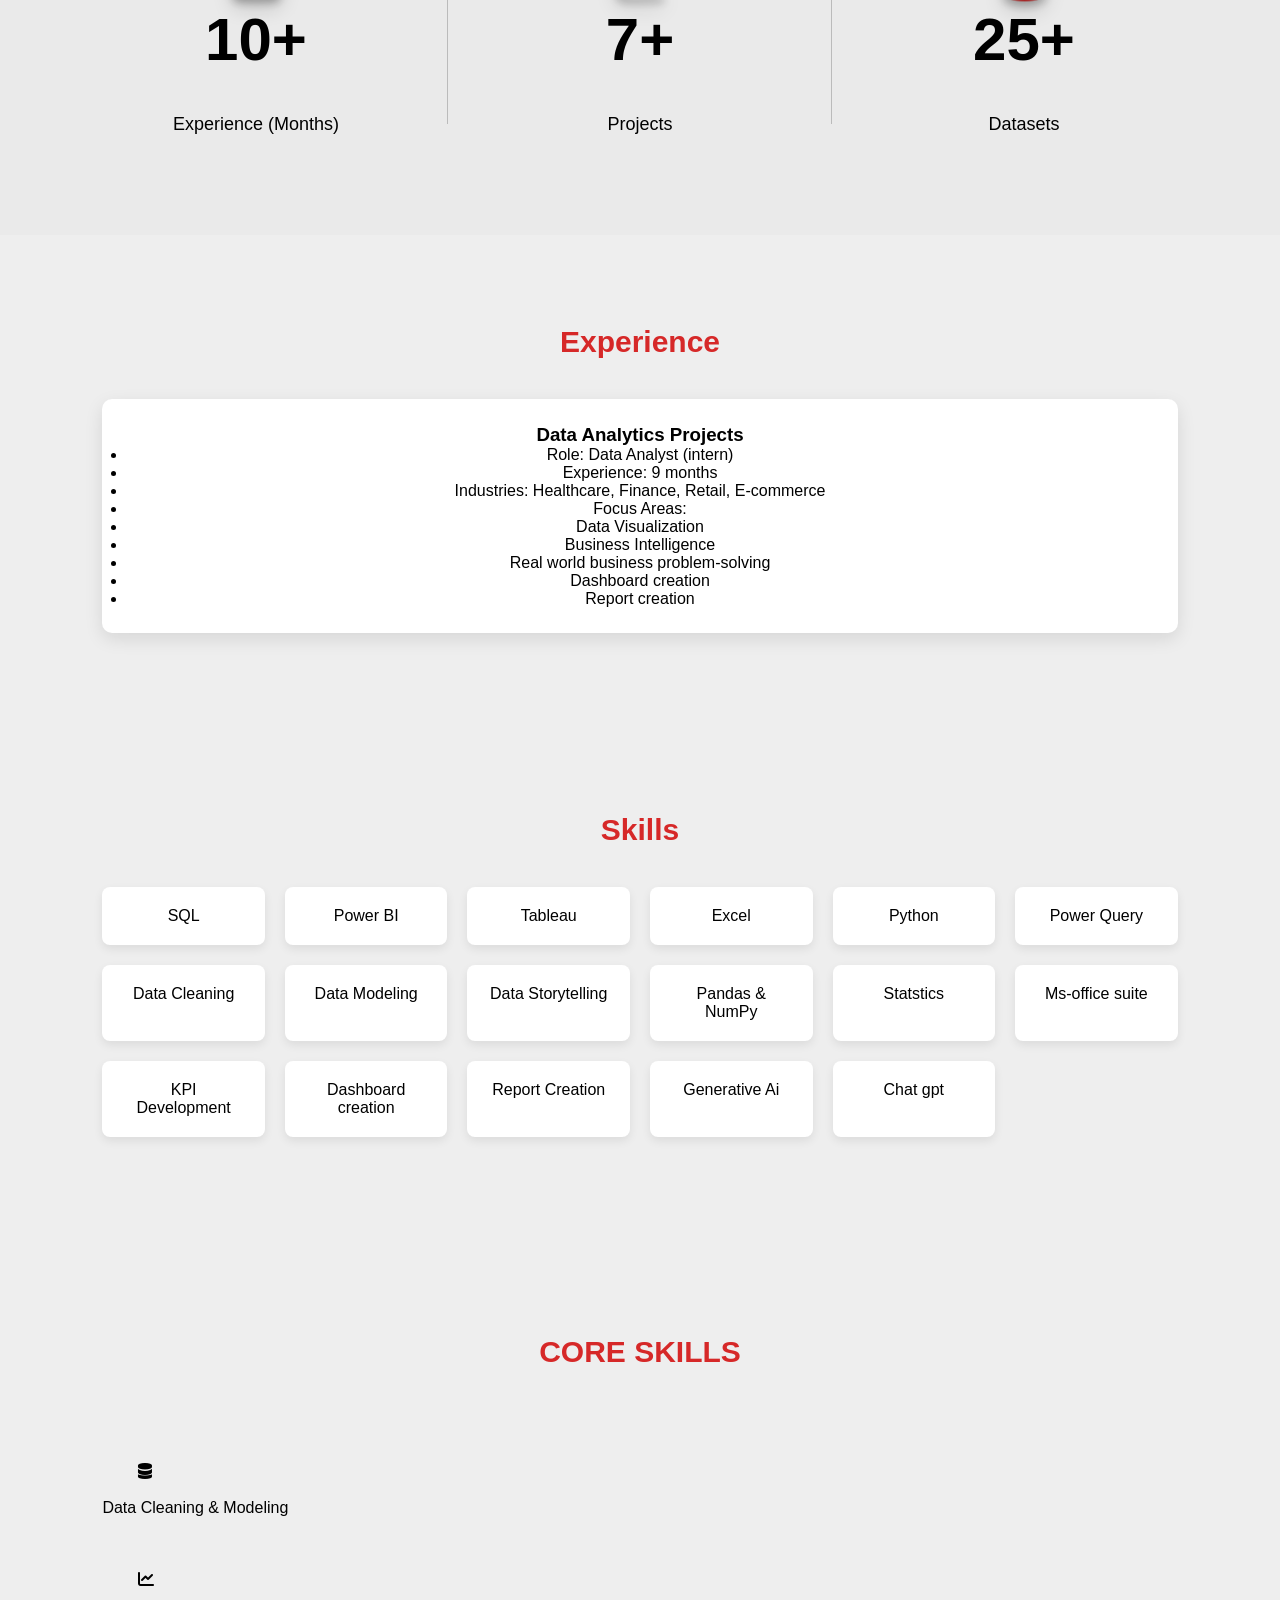
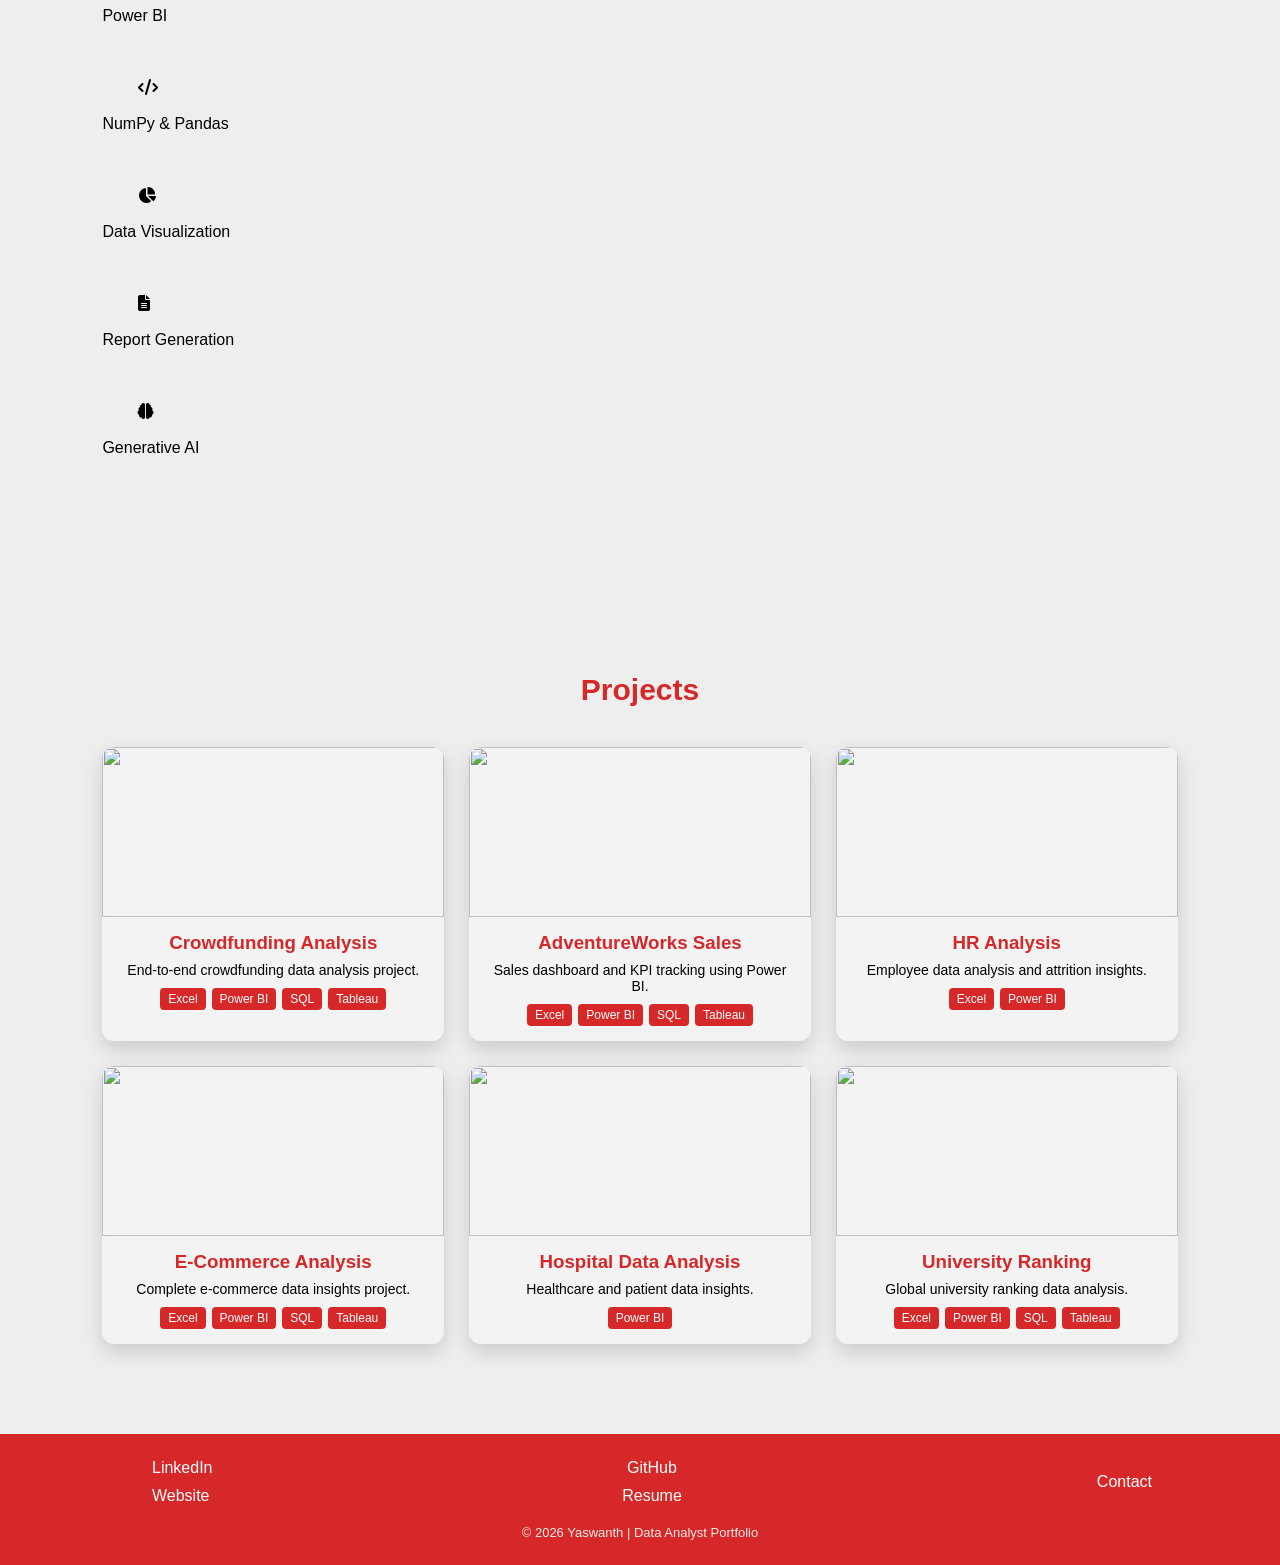
==== commit 919a5d99: "Rename core skills section to skills 3D premium" ====
--- a/index.html
+++ b/index.html
@@ -204,94 +204,94 @@
 
   <!-- ========================= -->
 
-<!-- CORE SKILLS SECTION -->
-
-<!-- ========================= -->
-
-
-<section id="core">
-
-
-  <h2 class="core-title">CORE SKILLS</h2>
-
-
-  <div class="core-container">
-
-
-    <div class="core-circle" data-progress="90">
-
-      <div class="core-circle-in">
-
-        <img src="https://cdn-icons-png.flaticon.com/512/4248/4248443.png" alt="">
-
-        <p>Data Cleaning & Modeling</p>
-
-      </div>
-
-    </div>
-
-
-    <div class="core-circle" data-progress="85">
-
-      <div class="core-circle-in">
-
-        <img src="https://cdn-icons-png.flaticon.com/512/888/888879.png" alt="">
-
-        <p>Power BI</p>
-
-      </div>
-
-    </div>
-
-
-    <div class="core-circle" data-progress="80">
-
-      <div class="core-circle-in">
-
-        <img src="https://cdn-icons-png.flaticon.com/512/5968/5968350.png" alt="">
-
-        <p>NumPy & Pandas</p>
-
-      </div>
-
-    </div>
-
-
-    <div class="core-circle" data-progress="88">
-
-      <div class="core-circle-in">
-
-        <img src="https://cdn-icons-png.flaticon.com/512/2103/2103633.png" alt="">
-
-        <p>Data Visualization</p>
-
-      </div>
-
-    </div>
-
-
-    <div class="core-circle" data-progress="75">
-
-      <div class="core-circle-in">
-
-        <img src="https://cdn-icons-png.flaticon.com/512/2921/2921222.png" alt="">
-
-        <p>Report Generation</p>
-
-      </div>
-
-    </div>
-
-
-    <div class="core-circle" data-progress="82">
-
-      <div class="core-circle-in">
-
-        <img src="https://cdn-icons-png.flaticon.com/512/4712/4712109.png" alt="">
-
-        <p>Generative AI</p>
-
-      </div>
+<!-- CORE SKILLS 3D PREMIUM -->
+
+<!-- ========================= -->
+
+
+<section id="skills-3d-premium">
+
+
+  <h2 class="skills-title">CORE SKILLS</h2>
+
+
+  <div class="skills-premium-container">
+
+
+    <div class="skill-premium">
+
+      <div class="ring">
+
+        <i class="fas fa-database"></i>
+
+      </div>
+
+      <p>Data Cleaning & Modeling</p>
+
+    </div>
+
+
+    <div class="skill-premium">
+
+      <div class="ring">
+
+        <i class="fas fa-chart-line"></i>
+
+      </div>
+
+      <p>Power BI</p>
+
+    </div>
+
+
+    <div class="skill-premium">
+
+      <div class="ring">
+
+        <i class="fas fa-code"></i>
+
+      </div>
+
+      <p>NumPy & Pandas</p>
+
+    </div>
+
+
+    <div class="skill-premium">
+
+      <div class="ring">
+
+        <i class="fas fa-chart-pie"></i>
+
+      </div>
+
+      <p>Data Visualization</p>
+
+    </div>
+
+
+    <div class="skill-premium">
+
+      <div class="ring">
+
+        <i class="fas fa-file-alt"></i>
+
+      </div>
+
+      <p>Report Generation</p>
+
+    </div>
+
+
+    <div class="skill-premium">
+
+      <div class="ring">
+
+        <i class="fas fa-brain"></i>
+
+      </div>
+
+      <p>Generative AI</p>
 
     </div>
 
--- a/style.css
+++ b/style.css
@@ -647,3 +647,131 @@
 
 
 
+
+/* =========================
+
+   CORE SKILLS SECTION
+
+   ========================= */
+
+
+#core {
+
+  background: #f2f2f2; /* light silver */
+
+  padding: 60px 20px;
+
+  text-align: center;
+
+}
+
+
+.core-title {
+
+  font-size: 32px;
+
+  margin-bottom: 40px;
+
+}
+
+
+.core-container {
+
+  display: grid;
+
+  grid-template-columns: repeat(3, 1fr);
+
+  gap: 40px;
+
+  max-width: 900px;
+
+  margin: auto;
+
+}
+
+
+.core-circle {
+
+  width: 170px;
+
+  height: 170px;
+
+  margin: auto;
+
+  border-radius: 50%;
+
+  position: relative;
+
+
+  background: conic-gradient(#ff6b6b 0deg, #ddd 0deg);
+
+  transition: transform 0.3s ease;
+
+}
+
+
+.core-circle-in {
+
+  position: absolute;
+
+  inset: 12px;
+
+  background: rgba(255,255,255,0.7);
+
+  border-radius: 50%;
+
+  backdrop-filter: blur(10px);
+
+
+  display: flex;
+
+  flex-direction: column;
+
+  justify-content: center;
+
+  align-items: center;
+
+
+  box-shadow: 0 8px 20px rgba(0,0,0,0.1);
+
+}
+
+
+.core-circle-in img {
+
+  width: 45px;
+
+  margin-bottom: 8px;
+
+}
+
+
+.core-circle-in p {
+
+  font-size: 12px;
+
+  text-align: center;
+
+}
+
+
+.core-circle:hover {
+
+  transform: scale(1.1);
+
+}
+
+
+/* MOBILE */
+
+@media (max-width: 768px) {
+
+  .core-container {
+
+    grid-template-columns: 1fr;
+
+  }
+
+}
+
+
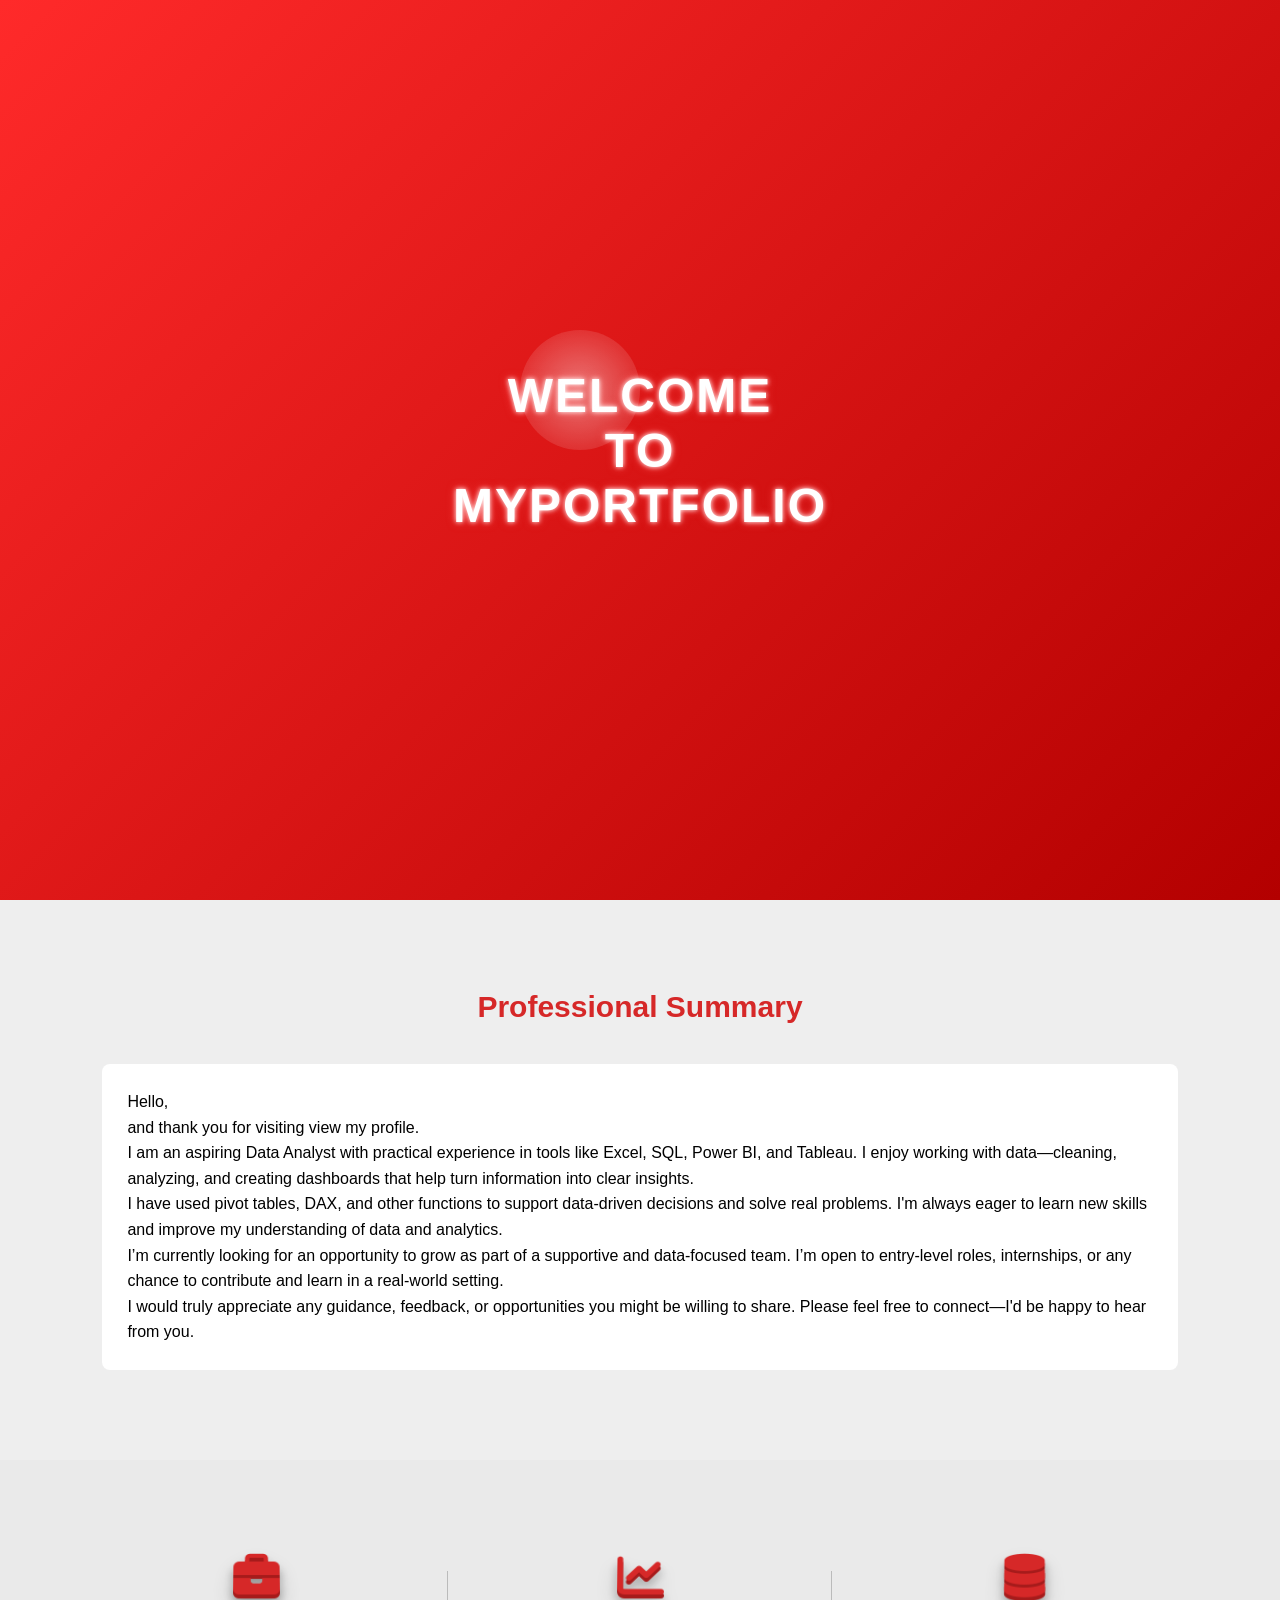
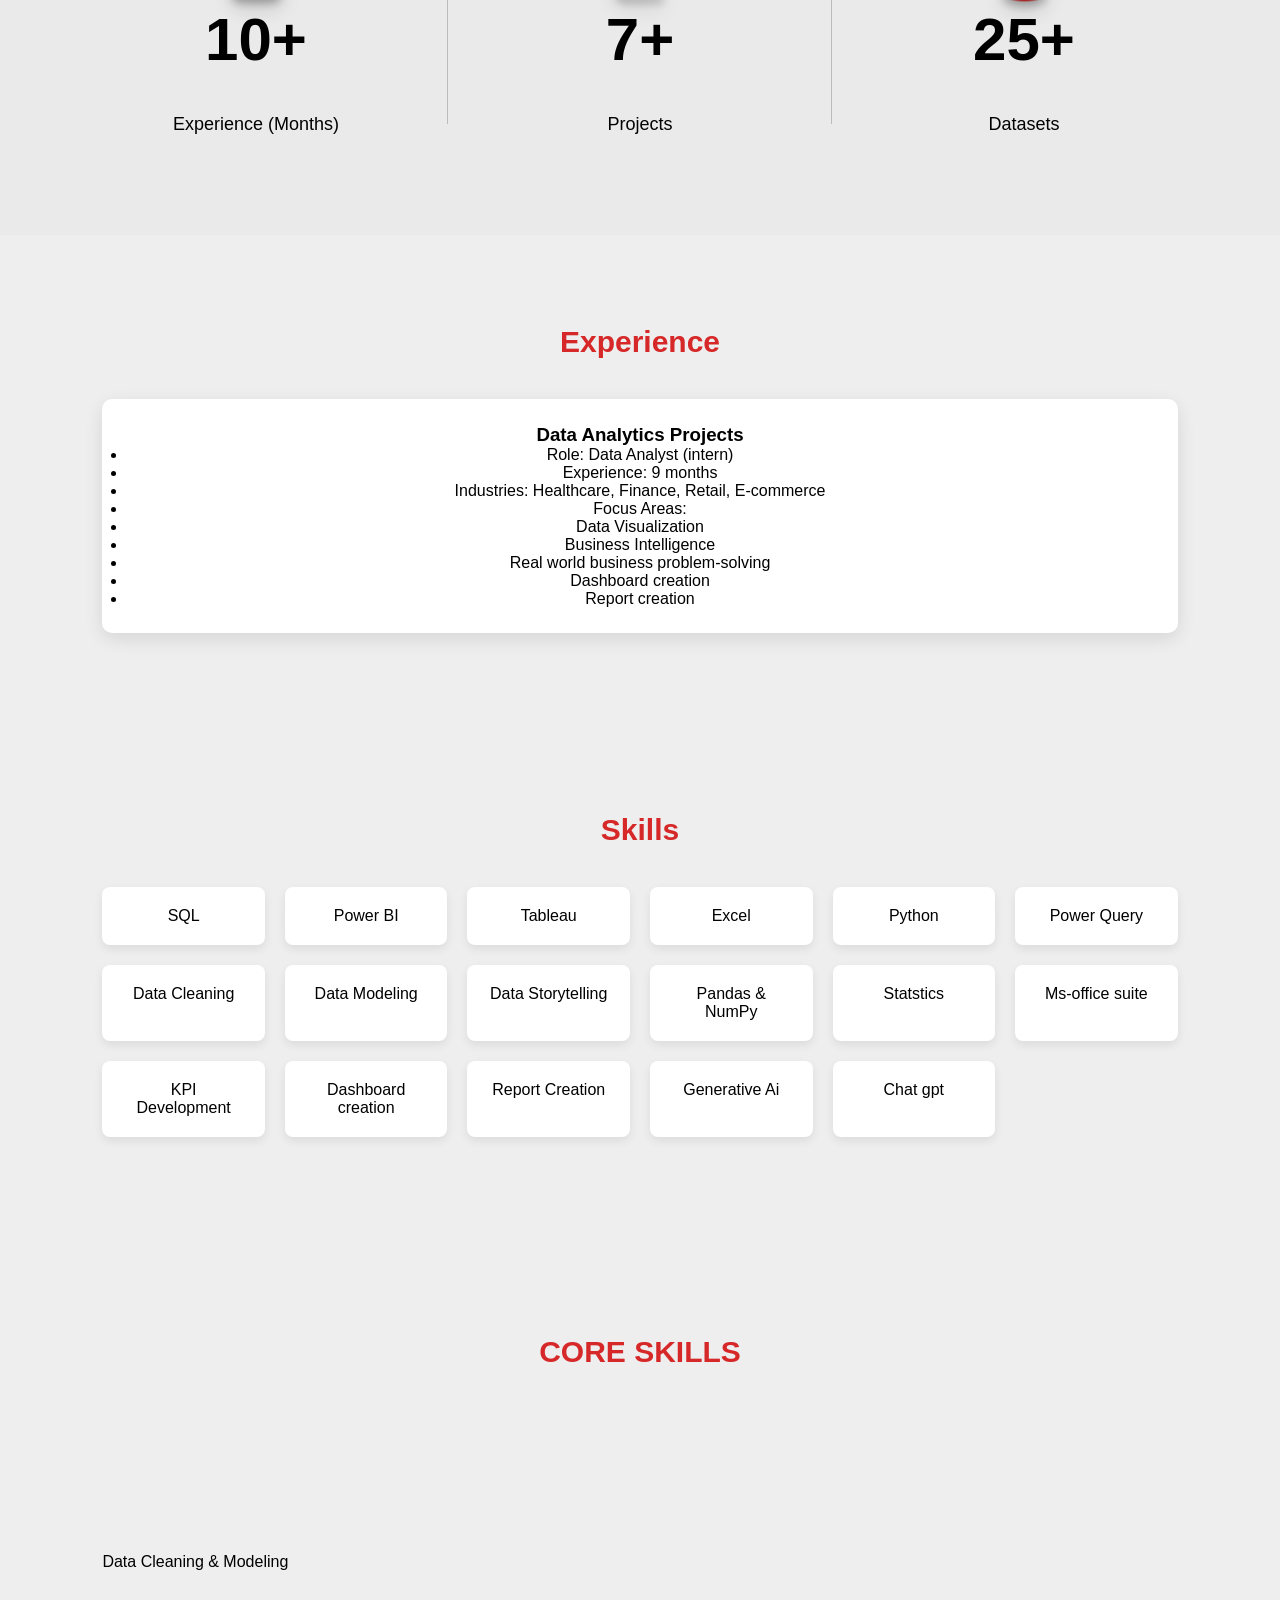
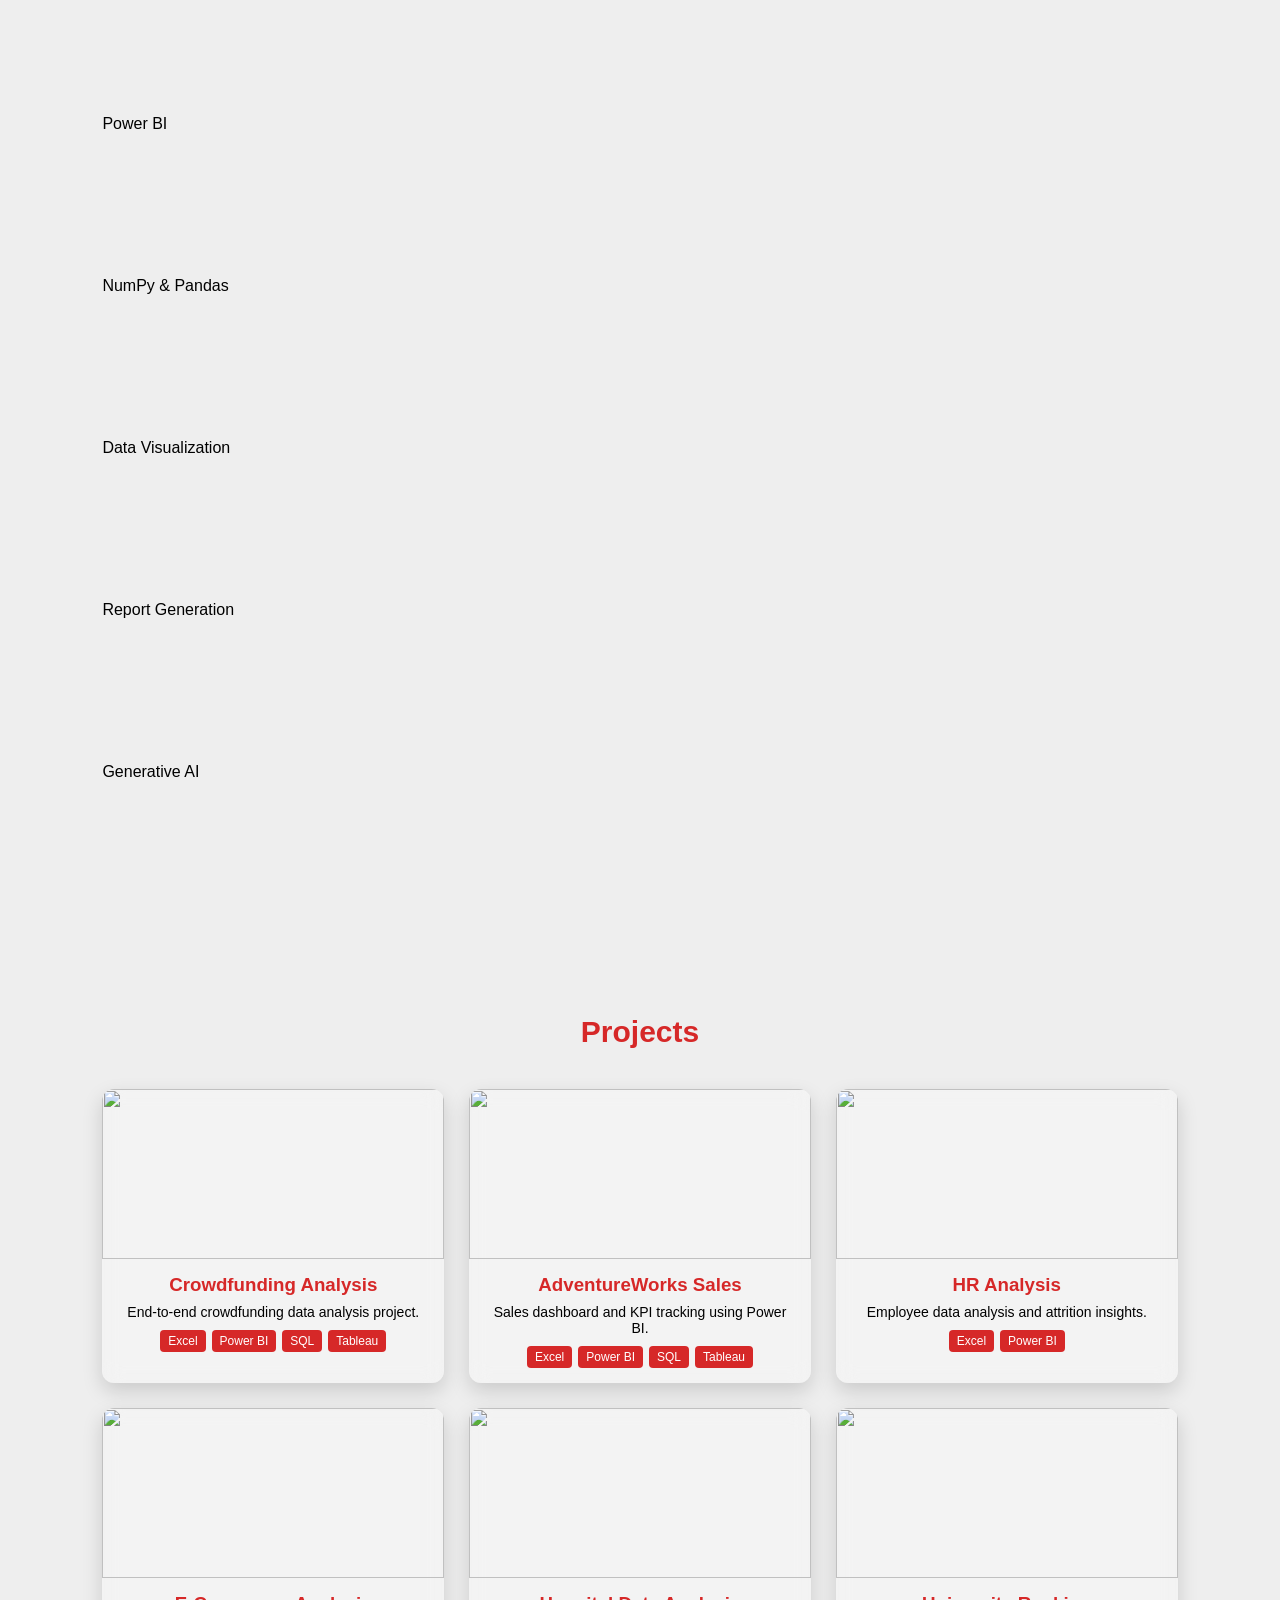
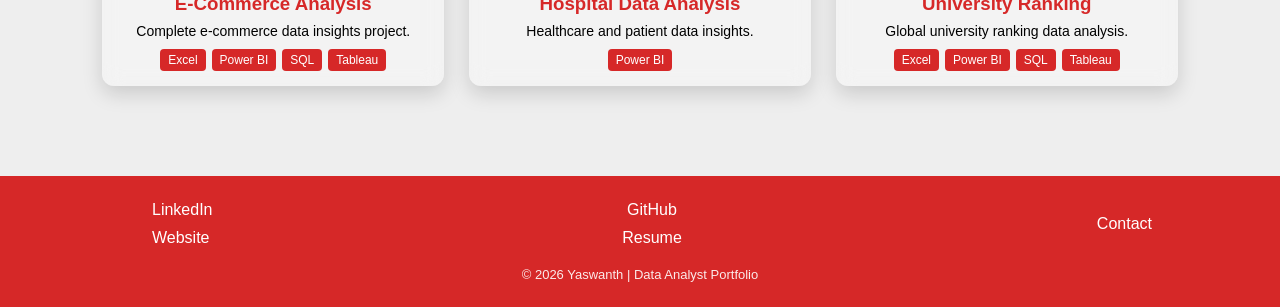
==== commit c26b45c8: "Refactor skills section in index.html" ====
--- a/index.html
+++ b/index.html
@@ -209,20 +209,35 @@
 <!-- ========================= -->
 
 
-<section id="skills-3d-premium">
-
-
-  <h2 class="skills-title">CORE SKILLS</h2>
-
-
-  <div class="skills-premium-container">
-
-
-    <div class="skill-premium">
-
-      <div class="ring">
-
-        <i class="fas fa-database"></i>
+<!-- ========================= -->
+
+<!-- CORE SKILLS PRO SECTION -->
+
+<!-- ========================= -->
+
+
+
+
+<section id="skills-pro">
+
+
+  <h2 class="skills-pro-title">CORE SKILLS</h2>
+
+
+  <div class="skills-pro-container">
+
+
+    <!-- ITEM -->
+
+    <div class="skill-pro">
+
+      <div class="circle-wrap">
+
+        <div class="circle">
+
+          <img src="images/data.png" alt="">
+
+        </div>
 
       </div>
 
@@ -231,11 +246,15 @@
     </div>
 
 
-    <div class="skill-premium">
-
-      <div class="ring">
-
-        <i class="fas fa-chart-line"></i>
+    <div class="skill-pro">
+
+      <div class="circle-wrap">
+
+        <div class="circle">
+
+          <img src="images/powerbi.png" alt="">
+
+        </div>
 
       </div>
 
@@ -244,11 +263,15 @@
     </div>
 
 
-    <div class="skill-premium">
-
-      <div class="ring">
-
-        <i class="fas fa-code"></i>
+    <div class="skill-pro">
+
+      <div class="circle-wrap">
+
+        <div class="circle">
+
+          <img src="images/python.png" alt="">
+
+        </div>
 
       </div>
 
@@ -257,11 +280,15 @@
     </div>
 
 
-    <div class="skill-premium">
-
-      <div class="ring">
-
-        <i class="fas fa-chart-pie"></i>
+    <div class="skill-pro">
+
+      <div class="circle-wrap">
+
+        <div class="circle">
+
+          <img src="images/chart.png" alt="">
+
+        </div>
 
       </div>
 
@@ -270,11 +297,15 @@
     </div>
 
 
-    <div class="skill-premium">
-
-      <div class="ring">
-
-        <i class="fas fa-file-alt"></i>
+    <div class="skill-pro">
+
+      <div class="circle-wrap">
+
+        <div class="circle">
+
+          <img src="images/report.png" alt="">
+
+        </div>
 
       </div>
 
@@ -283,11 +314,15 @@
     </div>
 
 
-    <div class="skill-premium">
-
-      <div class="ring">
-
-        <i class="fas fa-brain"></i>
+    <div class="skill-pro">
+
+      <div class="circle-wrap">
+
+        <div class="circle">
+
+          <img src="images/ai.png" alt="">
+
+        </div>
 
       </div>
 
@@ -299,7 +334,10 @@
   </div>
 
 
-</section>
+  </section>
+
+
+  
 
 
 
--- a/style.css
+++ b/style.css
@@ -648,130 +648,414 @@
 
 
 
-/* =========================
-
-   CORE SKILLS SECTION
-
-   ========================= */
-
-
-#core {
-
-  background: #f2f2f2; /* light silver */
-
-  padding: 60px 20px;
+
+
+
+/* =========================================================
+
+   PREMIUM 3D CORE SKILLS SECTION
+
+   (Safe - No conflict with existing code)
+
+========================================================= */
+
+
+#skills-3d-premium {
+
+  padding: 100px 20px;
 
   text-align: center;
 
-}
-
-
-.core-title {
-
-  font-size: 32px;
-
-  margin-bottom: 40px;
-
-}
-
-
-.core-container {
+
+  background: linear-gradient(to bottom, #f5f5f5, #eaeaea);
+
+  position: relative;
+
+  overflow: hidden;
+
+}
+
+
+/* subtle background glow */
+
+#skills-3d-premium::before {
+
+  content: "";
+
+  position: absolute;
+
+  width: 400px;
+
+  height: 400px;
+
+  background: radial-gradient(circle, rgba(255,0,0,0.08), transparent 70%);
+
+  top: 20%;
+
+  left: 50%;
+
+  transform: translateX(-50%);
+
+  filter: blur(80px);
+
+  z-index: 0;
+
+}
+
+
+/* =========================================================
+
+   TITLE
+
+========================================================= */
+
+
+.skills-title {
+
+  font-size: 40px;
+
+  letter-spacing: 6px;
+
+  margin-bottom: 70px;
+
+  color: #222;
+
+  position: relative;
+
+  z-index: 2;
+
+}
+
+
+/* underline glow */
+
+.skills-title::after {
+
+  content: "";
+
+  display: block;
+
+  width: 120px;
+
+  height: 3px;
+
+  margin: 12px auto 0;
+
+  background: linear-gradient(to right, transparent, red, transparent);
+
+}
+
+
+/* =========================================================
+
+   GRID LAYOUT
+
+========================================================= */
+
+
+.skills-premium-container {
 
   display: grid;
 
   grid-template-columns: repeat(3, 1fr);
 
-  gap: 40px;
-
-  max-width: 900px;
-
-  margin: auto;
-
-}
-
-
-.core-circle {
-
-  width: 170px;
-
-  height: 170px;
-
-  margin: auto;
+  gap: 60px;
+
+  position: relative;
+
+  z-index: 2;
+
+}
+
+
+/* =========================================================
+
+   CARD
+
+========================================================= */
+
+
+.skill-premium {
+
+  display: flex;
+
+  flex-direction: column;
+
+  align-items: center;
+
+  gap: 18px;
+
+
+  opacity: 0;
+
+  transform: translateY(60px);
+
+  transition: all 0.6s ease;
+
+}
+
+
+/* visible state */
+
+.skill-premium.show {
+
+  opacity: 1;
+
+  transform: translateY(0);
+
+}
+
+
+/* =========================================================
+
+   3D RING DESIGN
+
+========================================================= */
+
+
+.ring {
+
+  width: 150px;
+
+  height: 150px;
 
   border-radius: 50%;
 
+
+  display: flex;
+
+  align-items: center;
+
+  justify-content: center;
+
+
+  background: radial-gradient(circle at 30% 30%, #ffffff, #e3e3e3);
+
+
+  box-shadow:
+
+    0 15px 35px rgba(0,0,0,0.25),
+
+    inset 0 -10px 20px rgba(0,0,0,0.2),
+
+    inset 0 10px 20px rgba(255,255,255,0.7);
+
+
   position: relative;
 
-
-  background: conic-gradient(#ff6b6b 0deg, #ddd 0deg);
-
-  transition: transform 0.3s ease;
-
-}
-
-
-.core-circle-in {
+  transition: all 0.4s ease;
+
+}
+
+
+/* outer animated glowing ring */
+
+.ring::before {
+
+  content: "";
 
   position: absolute;
 
-  inset: 12px;
-
-  background: rgba(255,255,255,0.7);
+  width: 180px;
+
+  height: 180px;
 
   border-radius: 50%;
 
-  backdrop-filter: blur(10px);
-
-
-  display: flex;
-
-  flex-direction: column;
-
-  justify-content: center;
-
-  align-items: center;
-
-
-  box-shadow: 0 8px 20px rgba(0,0,0,0.1);
-
-}
-
-
-.core-circle-in img {
-
-  width: 45px;
-
-  margin-bottom: 8px;
-
-}
-
-
-.core-circle-in p {
-
-  font-size: 12px;
-
-  text-align: center;
-
-}
-
-
-.core-circle:hover {
-
-  transform: scale(1.1);
-
-}
-
-
-/* MOBILE */
+
+  border: 2px solid rgba(255, 0, 0, 0.6);
+
+
+  box-shadow:
+
+    0 0 10px rgba(255,0,0,0.6),
+
+    0 0 25px rgba(255,0,0,0.4),
+
+    0 0 50px rgba(255,0,0,0.2);
+
+
+  animation: rotateRing 8s linear infinite;
+
+}
+
+
+/* inner subtle ring */
+
+.ring::after {
+
+  content: "";
+
+  position: absolute;
+
+  width: 130px;
+
+  height: 130px;
+
+  border-radius: 50%;
+
+
+  border: 1px solid rgba(255, 0, 0, 0.3);
+
+}
+
+
+/* =========================================================
+
+   ICON STYLE
+
+========================================================= */
+
+
+.ring i {
+
+  font-size: 52px;
+
+  color: #333;
+
+  z-index: 2;
+
+
+  text-shadow:
+
+    0 2px 4px rgba(0,0,0,0.2);
+
+}
+
+
+/* =========================================================
+
+   HOVER EFFECT (3D LIFT)
+
+========================================================= */
+
+
+.skill-premium:hover .ring {
+
+  transform: translateY(-12px) scale(1.08);
+
+
+  box-shadow:
+
+    0 25px 45px rgba(0,0,0,0.35),
+
+    inset 0 -10px 25px rgba(0,0,0,0.25),
+
+    inset 0 10px 25px rgba(255,255,255,0.8);
+
+}
+
+
+/* glow increase on hover */
+
+.skill-premium:hover .ring::before {
+
+  box-shadow:
+
+    0 0 20px rgba(255,0,0,0.8),
+
+    0 0 40px rgba(255,0,0,0.6),
+
+    0 0 70px rgba(255,0,0,0.4);
+
+}
+
+
+/* =========================================================
+
+   TEXT
+
+========================================================= */
+
+
+.skill-premium p {
+
+  font-size: 16px;
+
+  font-weight: 500;
+
+  color: #222;
+
+}
+
+
+/* =========================================================
+
+   ANIMATION
+
+========================================================= */
+
+
+@keyframes rotateRing {
+
+  0% {
+
+    transform: rotate(0deg);
+
+  }
+
+  100% {
+
+    transform: rotate(360deg);
+
+  }
+
+}
+
+
+/* =========================================================
+
+   RESPONSIVE
+
+========================================================= */
+
+
+/* tablet */
+
+@media (max-width: 992px) {
+
+  .skills-premium-container {
+
+    grid-template-columns: repeat(2, 1fr);
+
+    gap: 40px;
+
+  }
+
+}
+
+
+/* mobile */
 
 @media (max-width: 768px) {
 
-  .core-container {
+  .skills-premium-container {
 
     grid-template-columns: 1fr;
 
   }
 
-}
-
-
+
+  .ring {
+
+    width: 130px;
+
+    height: 130px;
+
+  }
+
+
+  .ring::before {
+
+    width: 155px;
+
+    height: 155px;
+
+  }
+
+}
+
+
+
+
+  
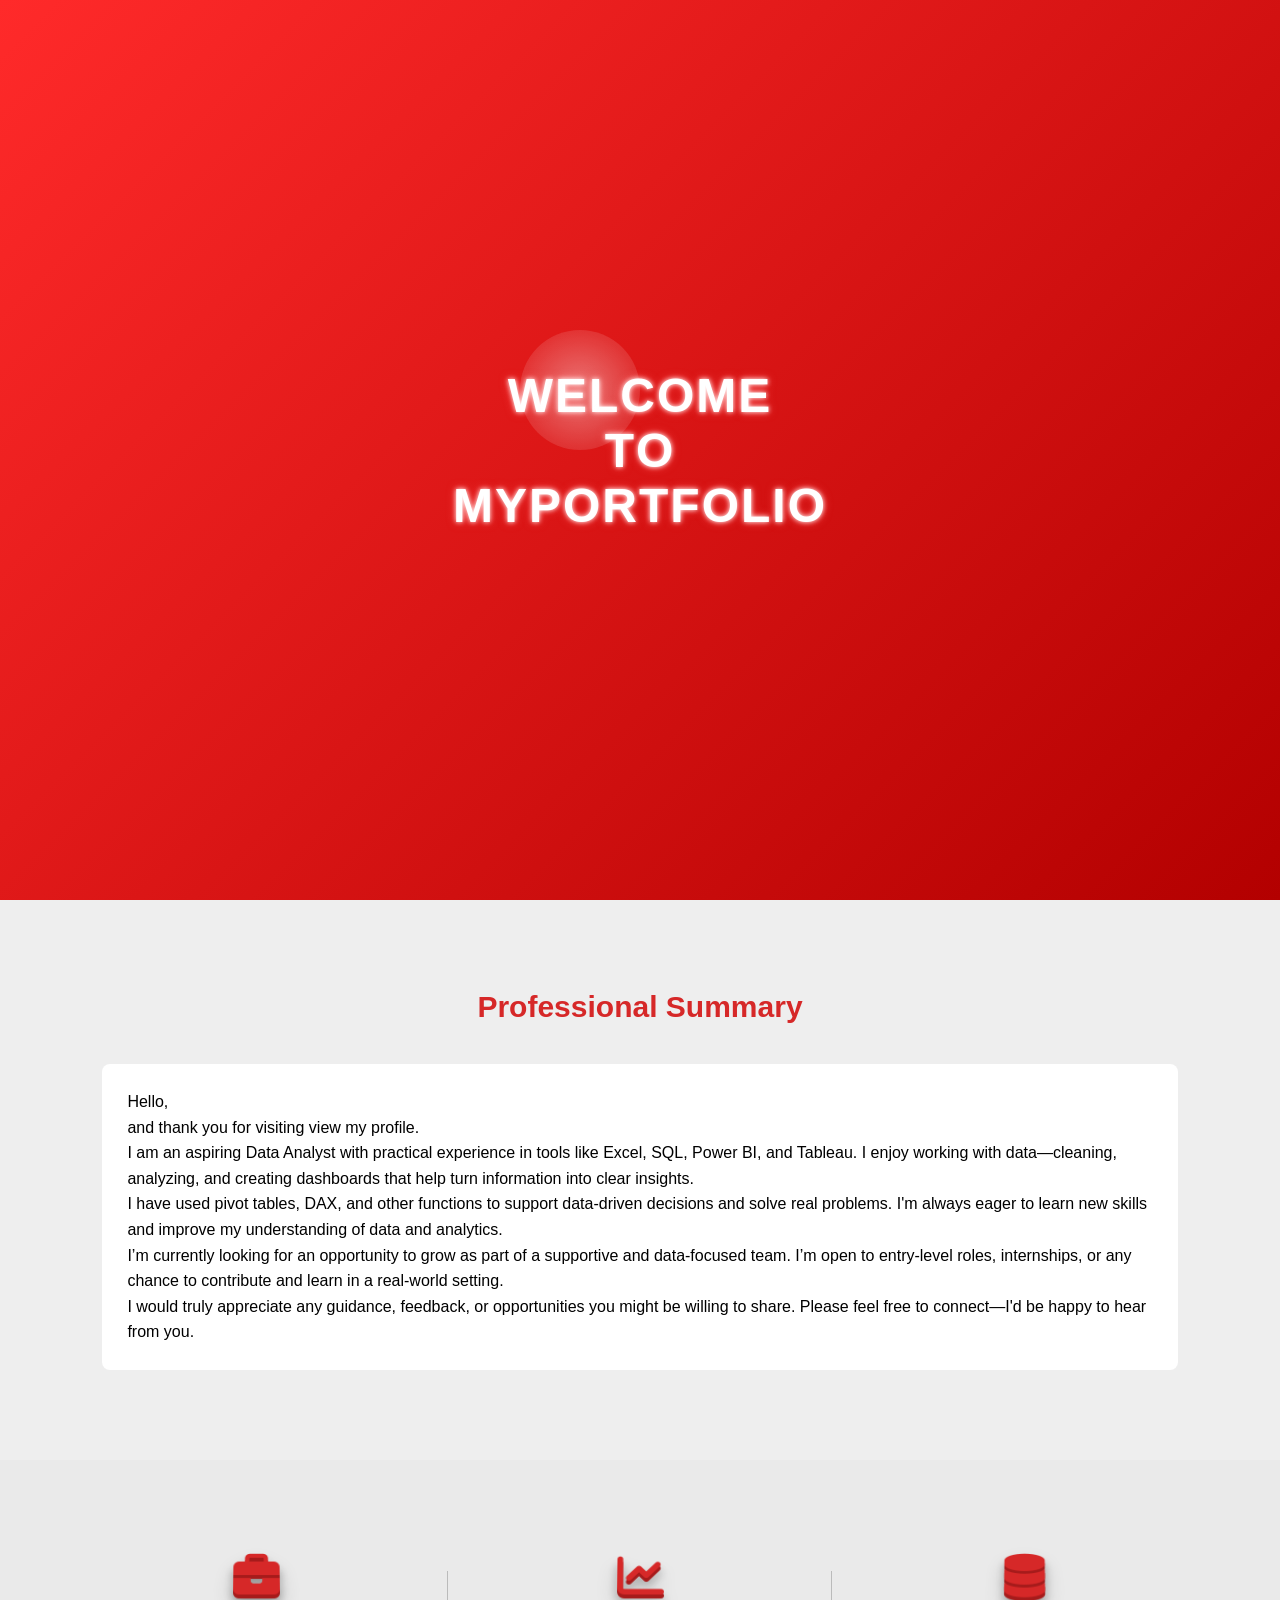
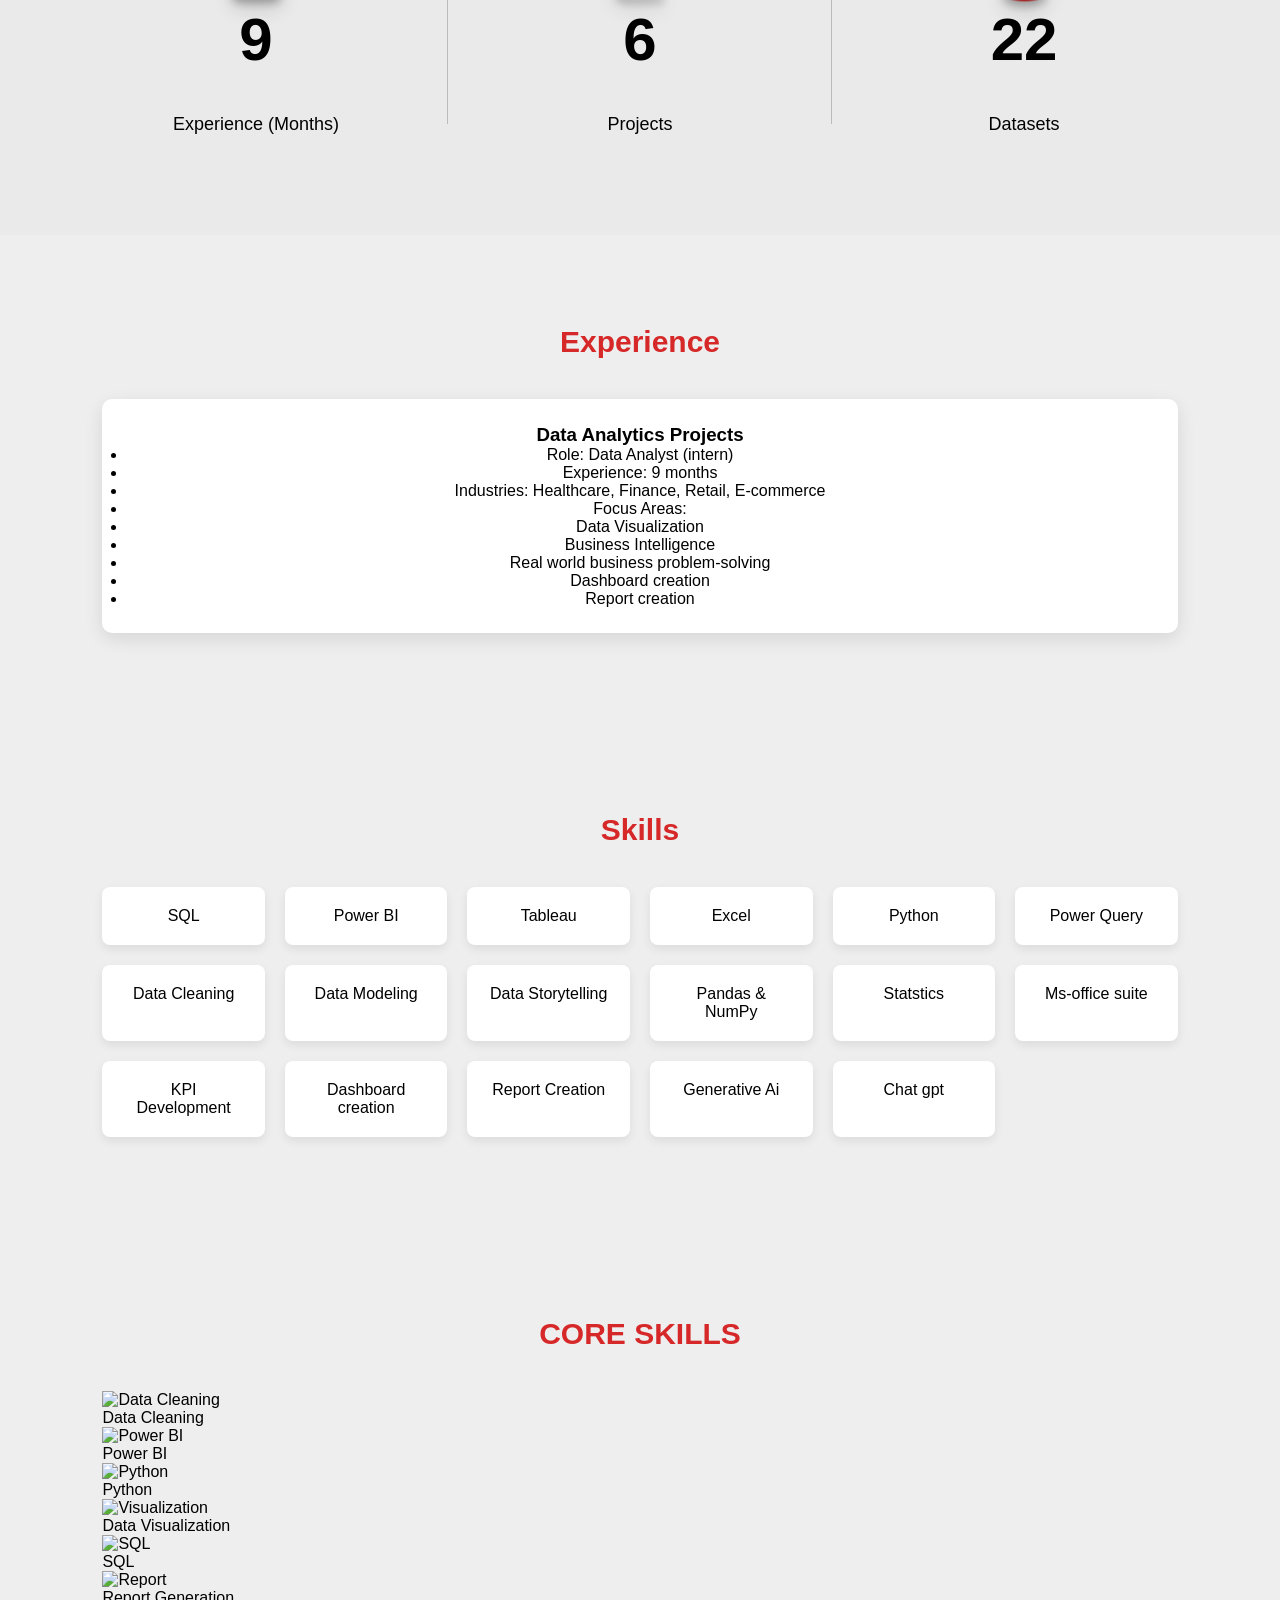
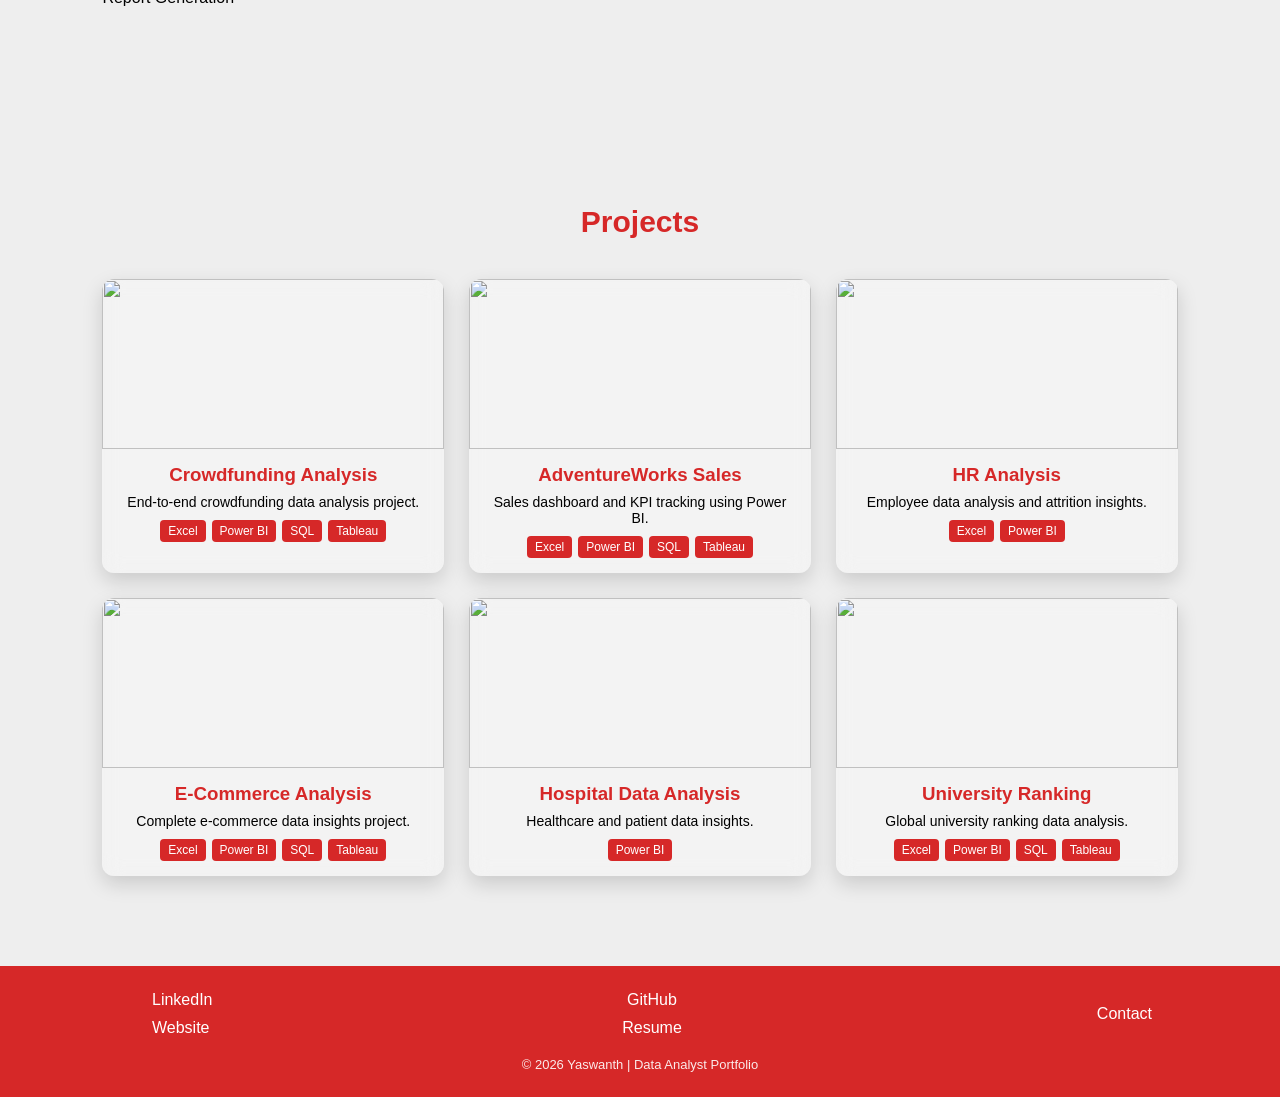
==== commit 071d1e83: "Refactor skills section in index.html Removed redundant comments and cleaned up the skills section l" ====
--- a/index.html
+++ b/index.html
@@ -209,132 +209,72 @@
 <!-- ========================= -->
 
 
-<!-- ========================= -->
-
-<!-- CORE SKILLS PRO SECTION -->
-
-<!-- ========================= -->
-
-
-
-
 <section id="skills-pro">
 
-
-  <h2 class="skills-pro-title">CORE SKILLS</h2>
-
-
-  <div class="skills-pro-container">
-
-
-    <!-- ITEM -->
-
-    <div class="skill-pro">
-
-      <div class="circle-wrap">
-
-        <div class="circle">
-
-          <img src="images/data.png" alt="">
-
-        </div>
-
-      </div>
-
-      <p>Data Cleaning & Modeling</p>
-
-    </div>
-
-
-    <div class="skill-pro">
-
-      <div class="circle-wrap">
-
-        <div class="circle">
-
-          <img src="images/powerbi.png" alt="">
-
-        </div>
-
-      </div>
-
-      <p>Power BI</p>
-
-    </div>
-
-
-    <div class="skill-pro">
-
-      <div class="circle-wrap">
-
-        <div class="circle">
-
-          <img src="images/python.png" alt="">
-
-        </div>
-
-      </div>
-
-      <p>NumPy & Pandas</p>
-
-    </div>
-
-
-    <div class="skill-pro">
-
-      <div class="circle-wrap">
-
-        <div class="circle">
-
-          <img src="images/chart.png" alt="">
-
-        </div>
-
-      </div>
-
-      <p>Data Visualization</p>
-
-    </div>
-
-
-    <div class="skill-pro">
-
-      <div class="circle-wrap">
-
-        <div class="circle">
-
-          <img src="images/report.png" alt="">
-
-        </div>
-
-      </div>
-
-      <p>Report Generation</p>
-
-    </div>
-
-
-    <div class="skill-pro">
-
-      <div class="circle-wrap">
-
-        <div class="circle">
-
-          <img src="images/ai.png" alt="">
-
-        </div>
-
-      </div>
-
-      <p>Generative AI</p>
-
-    </div>
-
-
-  </div>
-
-
-  </section>
+  <h2 class="skills-pro-title">CORE SKILLS</h2>
+
+  <div class="skills-pro-container">
+
+    <div class="skill-pro">
+      <div class="circle-wrap">
+        <div class="circle">
+          <img src="./images/data.png" alt="Data Cleaning">
+        </div>
+      </div>
+      <p>Data Cleaning</p>
+    </div>
+
+    <div class="skill-pro">
+      <div class="circle-wrap">
+        <div class="circle">
+          <img src="./images/powerbi.png" alt="Power BI">
+        </div>
+      </div>
+      <p>Power BI</p>
+    </div>
+
+    <div class="skill-pro">
+      <div class="circle-wrap">
+        <div class="circle">
+          <img src="./images/python.png" alt="Python">
+        </div>
+      </div>
+      <p>Python</p>
+    </div>
+
+    <div class="skill-pro">
+      <div class="circle-wrap">
+        <div class="circle">
+          <img src="./images/visual.png" alt="Visualization">
+        </div>
+      </div>
+      <p>Data Visualization</p>
+    </div>
+
+    <div class="skill-pro">
+      <div class="circle-wrap">
+        <div class="circle">
+          <img src="./images/sql.png" alt="SQL">
+        </div>
+      </div>
+      <p>SQL</p>
+    </div>
+
+    <div class="skill-pro">
+      <div class="circle-wrap">
+        <div class="circle">
+          <img src="./images/report.png" alt="Report">
+        </div>
+      </div>
+      <p>Report Generation</p>
+    </div>
+
+  </div>
+
+</section>        
+
+
+  
 
 
   
--- a/style.css
+++ b/style.css
@@ -660,402 +660,287 @@
 ========================================================= */
 
 
-#skills-3d-premium {
+#skills-pro {
 
   padding: 100px 20px;
 
   text-align: center;
 
-
-  background: linear-gradient(to bottom, #f5f5f5, #eaeaea);
+  background: linear-gradient(to bottom, #f4f4f4, #eaeaea);
+
+}
+
+
+/* TITLE */
+
+.skills-pro-title {
+
+  font-size: 40px;
+
+  letter-spacing: 6px;
+
+  margin-bottom: 60px;
+
+  animation: glowTitle 2s ease-in-out infinite alternate;
+
+}
+
+
+@keyframes glowTitle {
+
+  from { text-shadow: 0 0 5px red; }
+
+  to { text-shadow: 0 0 20px red; }
+
+}
+
+
+/* GRID */
+
+.skills-pro-container {
+
+  display: grid;
+
+  grid-template-columns: repeat(3, 1fr);
+
+  gap: 50px;
+
+  justify-items: center;
+
+}
+
+
+/* CARD */
+
+.skill-pro {
+
+  display: flex;
+
+  flex-direction: column;
+
+  align-items: center;
+
+  gap: 15px;
+
+
+  opacity: 0;
+
+  transform: translateY(60px);
+
+  transition: 0.6s ease;
+
+}
+
+
+.skill-pro.show {
+
+  opacity: 1;
+
+  transform: translateY(0);
+
+}
+
+
+/* =========================
+
+   ROTATING RING
+
+========================= */
+
+
+.circle-wrap {
 
   position: relative;
 
-  overflow: hidden;
-
-}
-
-
-/* subtle background glow */
-
-#skills-3d-premium::before {
+  width: 160px;
+
+  height: 160px;
+
+}
+
+
+/* glowing rotating border */
+
+.circle-wrap::before {
 
   content: "";
 
   position: absolute;
 
-  width: 400px;
-
-  height: 400px;
-
-  background: radial-gradient(circle, rgba(255,0,0,0.08), transparent 70%);
-
-  top: 20%;
-
-  left: 50%;
-
-  transform: translateX(-50%);
-
-  filter: blur(80px);
-
-  z-index: 0;
-
-}
-
-
-/* =========================================================
-
-   TITLE
+  width: 160px;
+
+  height: 160px;
+
+  border-radius: 50%;
+
+  border: 3px solid red;
+
+
+  box-shadow:
+
+    0 0 10px red,
+
+    0 0 25px red,
+
+    0 0 50px red;
+
+
+  animation: rotate 6s linear infinite;
+
+  animation-play-state: paused; /* controlled by JS */
+
+}
+
+
+/* inner circle */
+
+.circle {
+
+  width: 140px;
+
+  height: 140px;
+
+  border-radius: 50%;
+
+
+  background: radial-gradient(circle, #ffffff, #e6e6e6);
+
+
+  display: flex;
+
+  align-items: center;
+
+  justify-content: center;
+
+
+  box-shadow:
+
+    0 10px 25px rgba(0,0,0,0.25),
+
+    inset 0 -10px 20px rgba(0,0,0,0.15),
+
+    inset 0 10px 20px rgba(255,255,255,0.6);
+
+
+  position: absolute;
+
+  top: 10px;
+
+  left: 10px;
+
+
+  transition: 0.3s ease;
+
+}
+
+
+/* ICON */
+
+.circle img {
+
+  width: 65px;
+
+  height: 65px;
+
+  object-fit: contain;
+
+}
+
+
+/* TEXT */
+
+.skill-pro p {
+
+  font-size: 15px;
+
+  font-weight: 500;
+
+}
+
+
+/* HOVER */
+
+.skill-pro:hover .circle {
+
+  transform: scale(1.1);
+
+}
+
+
+.skill-pro:hover .circle-wrap::before {
+
+  box-shadow:
+
+    0 0 20px red,
+
+    0 0 40px red,
+
+    0 0 70px red;
+
+}
+
+
+/* ROTATION */
+
+@keyframes rotate {
+
+  from { transform: rotate(0deg); }
+
+  to { transform: rotate(360deg); }
+
+}
+
+
+/* =========================================================
+
+   MOBILE (CENTER PERFECTLY)
 
 ========================================================= */
 
 
-.skills-title {
-
-  font-size: 40px;
-
-  letter-spacing: 6px;
-
-  margin-bottom: 70px;
-
-  color: #222;
-
-  position: relative;
-
-  z-index: 2;
-
-}
-
-
-/* underline glow */
-
-.skills-title::after {
-
-  content: "";
-
-  display: block;
-
-  width: 120px;
-
-  height: 3px;
-
-  margin: 12px auto 0;
-
-  background: linear-gradient(to right, transparent, red, transparent);
-
-}
-
-
-/* =========================================================
-
-   GRID LAYOUT
-
-========================================================= */
-
-
-.skills-premium-container {
-
-  display: grid;
-
-  grid-template-columns: repeat(3, 1fr);
-
-  gap: 60px;
-
-  position: relative;
-
-  z-index: 2;
-
-}
-
-
-/* =========================================================
-
-   CARD
-
-========================================================= */
-
-
-.skill-premium {
-
-  display: flex;
-
-  flex-direction: column;
-
-  align-items: center;
-
-  gap: 18px;
-
-
-  opacity: 0;
-
-  transform: translateY(60px);
-
-  transition: all 0.6s ease;
-
-}
-
-
-/* visible state */
-
-.skill-premium.show {
-
-  opacity: 1;
-
-  transform: translateY(0);
-
-}
-
-
-/* =========================================================
-
-   3D RING DESIGN
-
-========================================================= */
-
-
-.ring {
-
-  width: 150px;
-
-  height: 150px;
-
-  border-radius: 50%;
-
-
-  display: flex;
-
-  align-items: center;
-
-  justify-content: center;
-
-
-  background: radial-gradient(circle at 30% 30%, #ffffff, #e3e3e3);
-
-
-  box-shadow:
-
-    0 15px 35px rgba(0,0,0,0.25),
-
-    inset 0 -10px 20px rgba(0,0,0,0.2),
-
-    inset 0 10px 20px rgba(255,255,255,0.7);
-
-
-  position: relative;
-
-  transition: all 0.4s ease;
-
-}
-
-
-/* outer animated glowing ring */
-
-.ring::before {
-
-  content: "";
-
-  position: absolute;
-
-  width: 180px;
-
-  height: 180px;
-
-  border-radius: 50%;
-
-
-  border: 2px solid rgba(255, 0, 0, 0.6);
-
-
-  box-shadow:
-
-    0 0 10px rgba(255,0,0,0.6),
-
-    0 0 25px rgba(255,0,0,0.4),
-
-    0 0 50px rgba(255,0,0,0.2);
-
-
-  animation: rotateRing 8s linear infinite;
-
-}
-
-
-/* inner subtle ring */
-
-.ring::after {
-
-  content: "";
-
-  position: absolute;
-
-  width: 130px;
-
-  height: 130px;
-
-  border-radius: 50%;
-
-
-  border: 1px solid rgba(255, 0, 0, 0.3);
-
-}
-
-
-/* =========================================================
-
-   ICON STYLE
-
-========================================================= */
-
-
-.ring i {
-
-  font-size: 52px;
-
-  color: #333;
-
-  z-index: 2;
-
-
-  text-shadow:
-
-    0 2px 4px rgba(0,0,0,0.2);
-
-}
-
-
-/* =========================================================
-
-   HOVER EFFECT (3D LIFT)
-
-========================================================= */
-
-
-.skill-premium:hover .ring {
-
-  transform: translateY(-12px) scale(1.08);
-
-
-  box-shadow:
-
-    0 25px 45px rgba(0,0,0,0.35),
-
-    inset 0 -10px 25px rgba(0,0,0,0.25),
-
-    inset 0 10px 25px rgba(255,255,255,0.8);
-
-}
-
-
-/* glow increase on hover */
-
-.skill-premium:hover .ring::before {
-
-  box-shadow:
-
-    0 0 20px rgba(255,0,0,0.8),
-
-    0 0 40px rgba(255,0,0,0.6),
-
-    0 0 70px rgba(255,0,0,0.4);
-
-}
-
-
-/* =========================================================
-
-   TEXT
-
-========================================================= */
-
-
-.skill-premium p {
-
-  font-size: 16px;
-
-  font-weight: 500;
-
-  color: #222;
-
-}
-
-
-/* =========================================================
-
-   ANIMATION
-
-========================================================= */
-
-
-@keyframes rotateRing {
-
-  0% {
-
-    transform: rotate(0deg);
+@media (max-width: 768px) {
+
+
+  .skills-pro-container {
+
+    grid-template-columns: 1fr;
+
+    gap: 40px;
 
   }
 
-  100% {
-
-    transform: rotate(360deg);
+
+  .skill-pro {
+
+    align-items: center;
+
+    text-align: center;
 
   }
 
-}
-
-
-/* =========================================================
-
-   RESPONSIVE
-
-========================================================= */
-
-
-/* tablet */
-
-@media (max-width: 992px) {
-
-  .skills-premium-container {
-
-    grid-template-columns: repeat(2, 1fr);
-
-    gap: 40px;
+
+  .circle-wrap {
+
+    margin: 0 auto;
 
   }
 
-}
-
-
-/* mobile */
-
-@media (max-width: 768px) {
-
-  .skills-premium-container {
-
-    grid-template-columns: 1fr;
+
+  .skills-pro-title {
+
+    font-size: 28px;
+
+    letter-spacing: 3px;
 
   }
 
 
-  .ring {
-
-    width: 130px;
-
-    height: 130px;
-
-  }
-
-
-  .ring::before {
-
-    width: 155px;
-
-    height: 155px;
-
-  }
-
-}
-
-
+}
 
 
   
+
+
+
+
+   
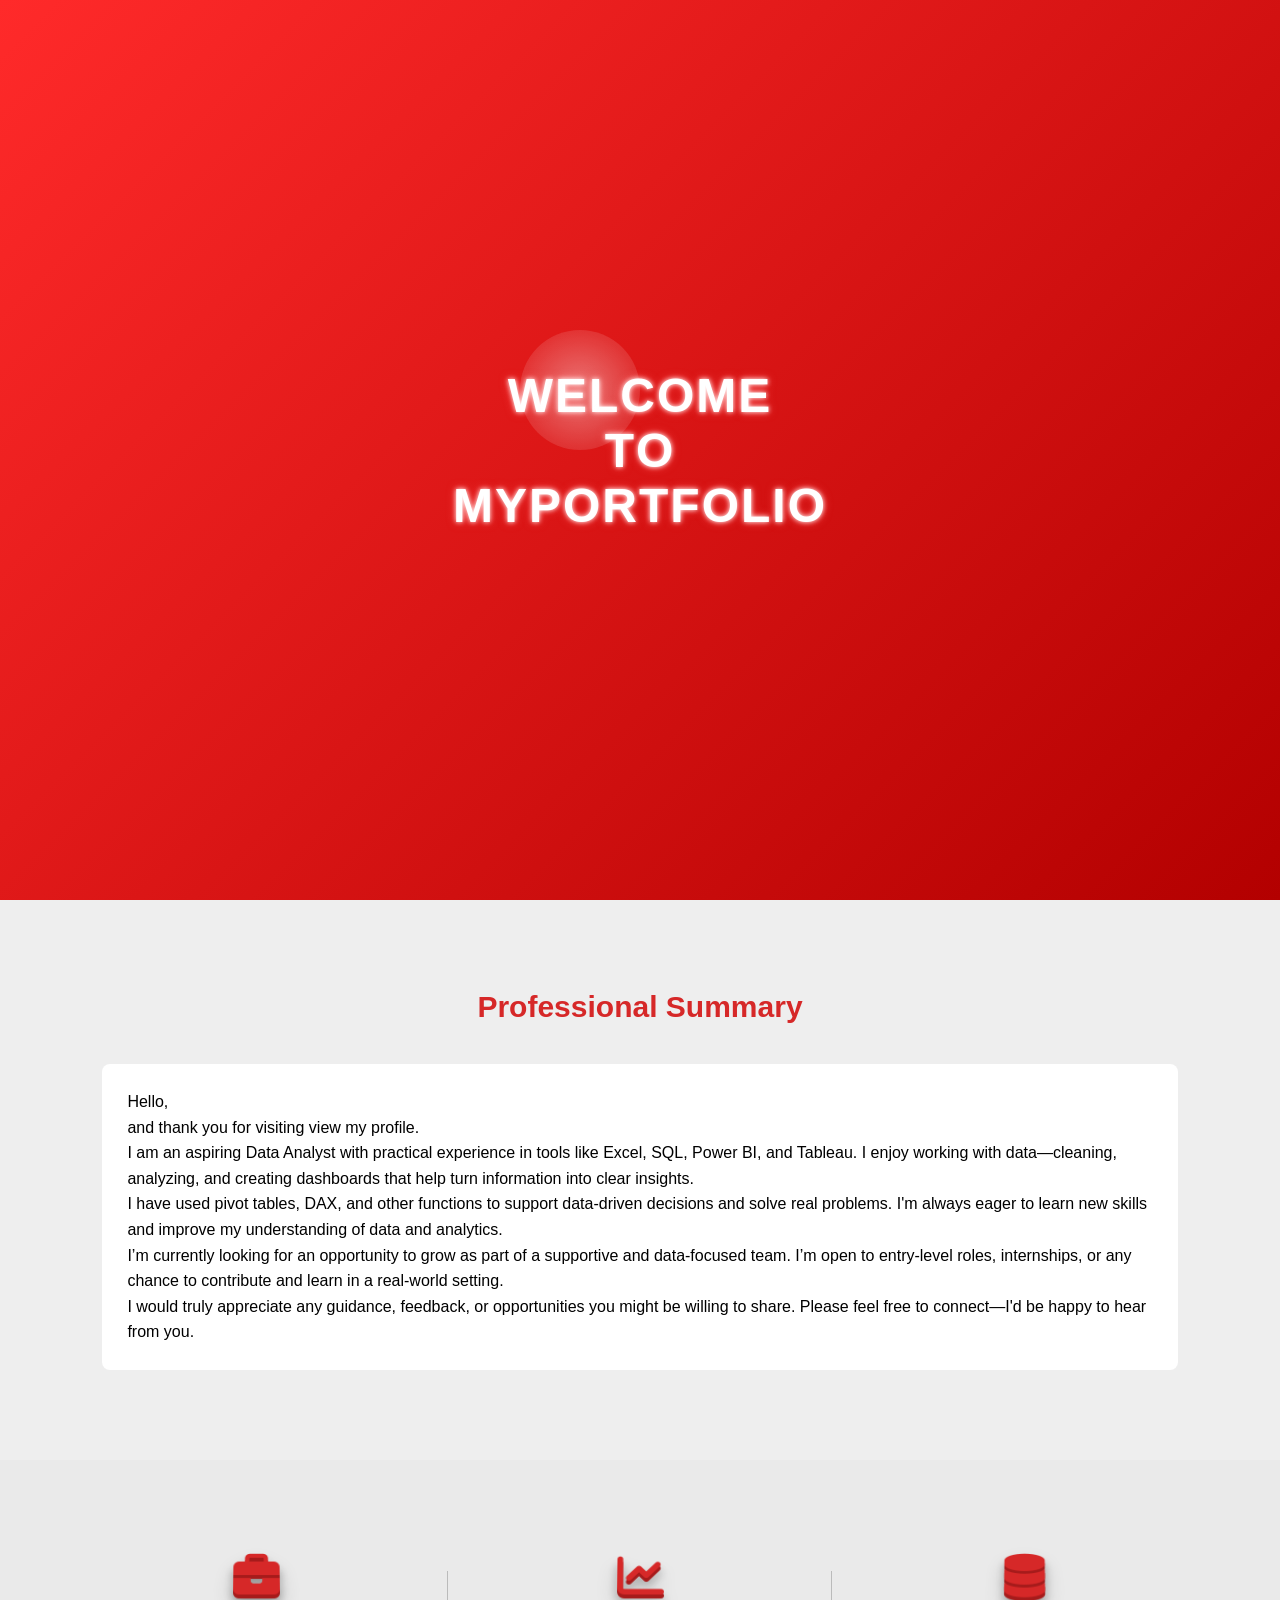
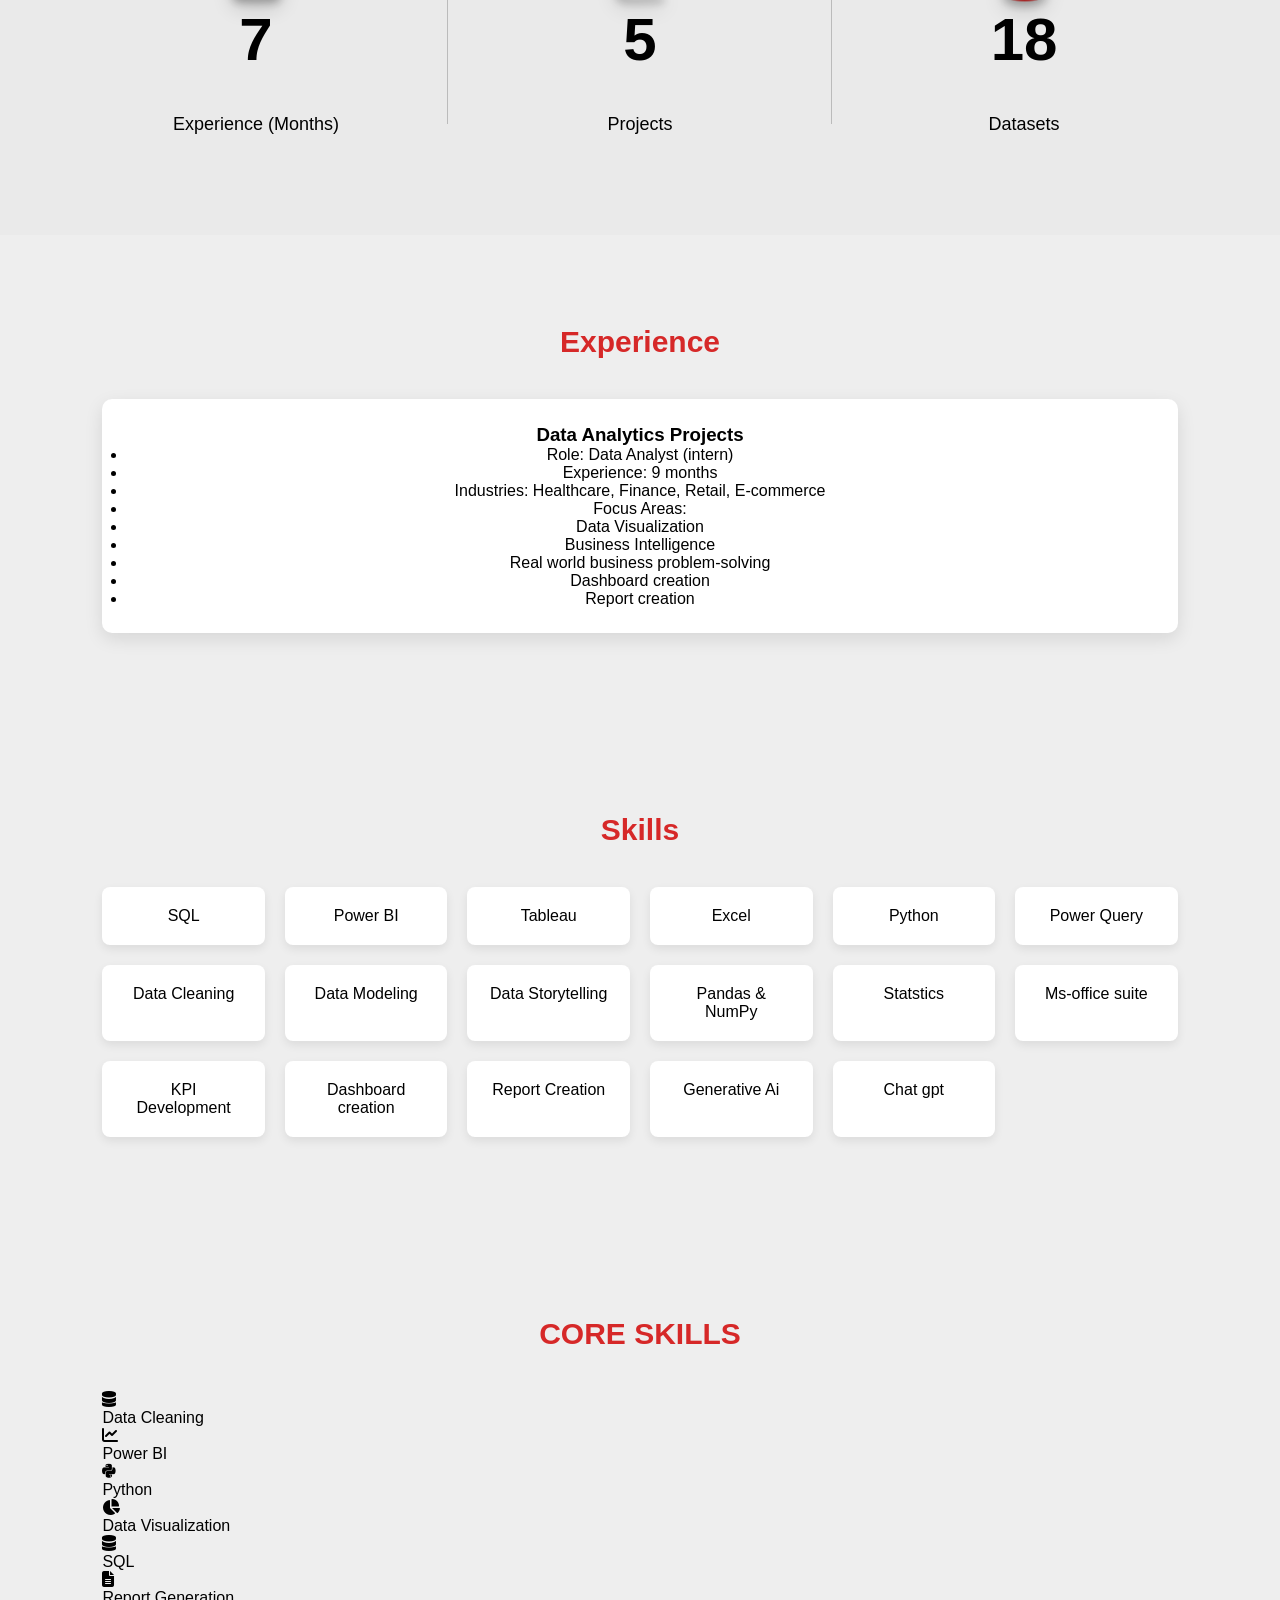
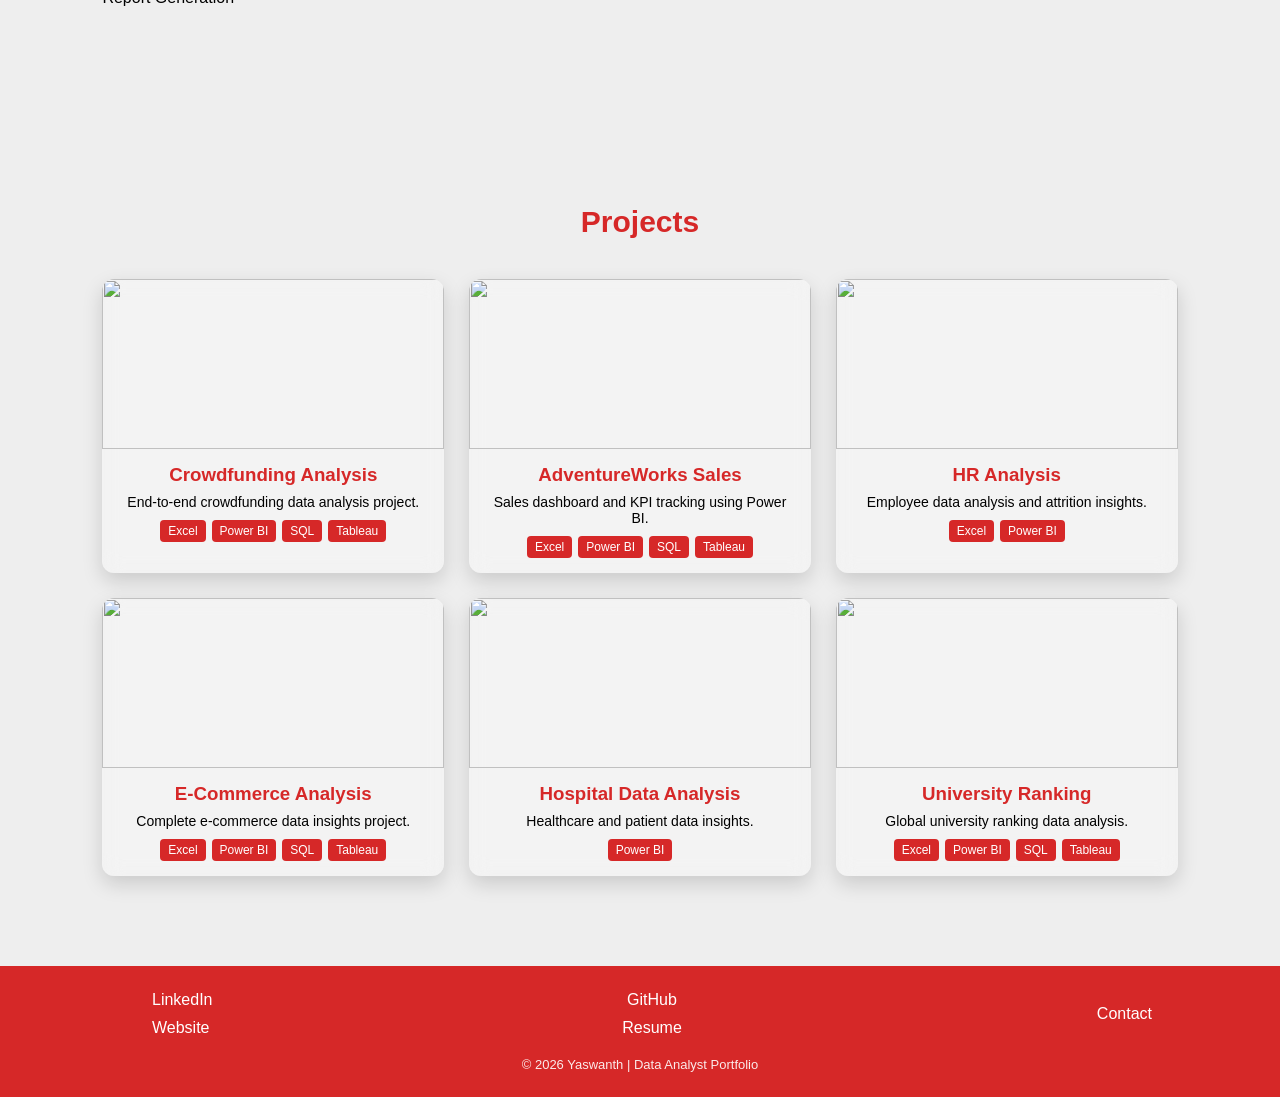
==== commit de8b02e2: "Replace images with Font Awesome icons for skills" ====
--- a/index.html
+++ b/index.html
@@ -208,6 +208,9 @@
 
 <!-- ========================= -->
 
+<!-- ========================= -->
+<!-- SPECIAL 3D SKILLS SECTION -->
+<!-- ========================= -->
 
 <section id="skills-pro">
 
@@ -215,55 +218,61 @@
 
   <div class="skills-pro-container">
 
-    <div class="skill-pro">
-      <div class="circle-wrap">
-        <div class="circle">
-          <img src="./images/data.png" alt="Data Cleaning">
+    <!-- Skill 1 -->
+    <div class="skill-pro">
+      <div class="circle-wrap">
+        <div class="circle">
+          <i class="fas fa-database"></i>
         </div>
       </div>
       <p>Data Cleaning</p>
     </div>
 
-    <div class="skill-pro">
-      <div class="circle-wrap">
-        <div class="circle">
-          <img src="./images/powerbi.png" alt="Power BI">
+    <!-- Skill 2 -->
+    <div class="skill-pro">
+      <div class="circle-wrap">
+        <div class="circle">
+          <i class="fas fa-chart-line"></i>
         </div>
       </div>
       <p>Power BI</p>
     </div>
 
-    <div class="skill-pro">
-      <div class="circle-wrap">
-        <div class="circle">
-          <img src="./images/python.png" alt="Python">
+    <!-- Skill 3 -->
+    <div class="skill-pro">
+      <div class="circle-wrap">
+        <div class="circle">
+          <i class="fab fa-python"></i>
         </div>
       </div>
       <p>Python</p>
     </div>
 
-    <div class="skill-pro">
-      <div class="circle-wrap">
-        <div class="circle">
-          <img src="./images/visual.png" alt="Visualization">
+    <!-- Skill 4 -->
+    <div class="skill-pro">
+      <div class="circle-wrap">
+        <div class="circle">
+          <i class="fas fa-chart-pie"></i>
         </div>
       </div>
       <p>Data Visualization</p>
     </div>
 
-    <div class="skill-pro">
-      <div class="circle-wrap">
-        <div class="circle">
-          <img src="./images/sql.png" alt="SQL">
+    <!-- Skill 5 -->
+    <div class="skill-pro">
+      <div class="circle-wrap">
+        <div class="circle">
+          <i class="fas fa-database"></i>
         </div>
       </div>
       <p>SQL</p>
     </div>
 
-    <div class="skill-pro">
-      <div class="circle-wrap">
-        <div class="circle">
-          <img src="./images/report.png" alt="Report">
+    <!-- Skill 6 -->
+    <div class="skill-pro">
+      <div class="circle-wrap">
+        <div class="circle">
+          <i class="fas fa-file-alt"></i>
         </div>
       </div>
       <p>Report Generation</p>
@@ -271,18 +280,13 @@
 
   </div>
 
-</section>        
+</section>     
 
 
   
 
 
   
-
-
-
-  
-  
   <!-- ========================= -->
 <!-- PROJECTS -->
 <!-- ========================= -->
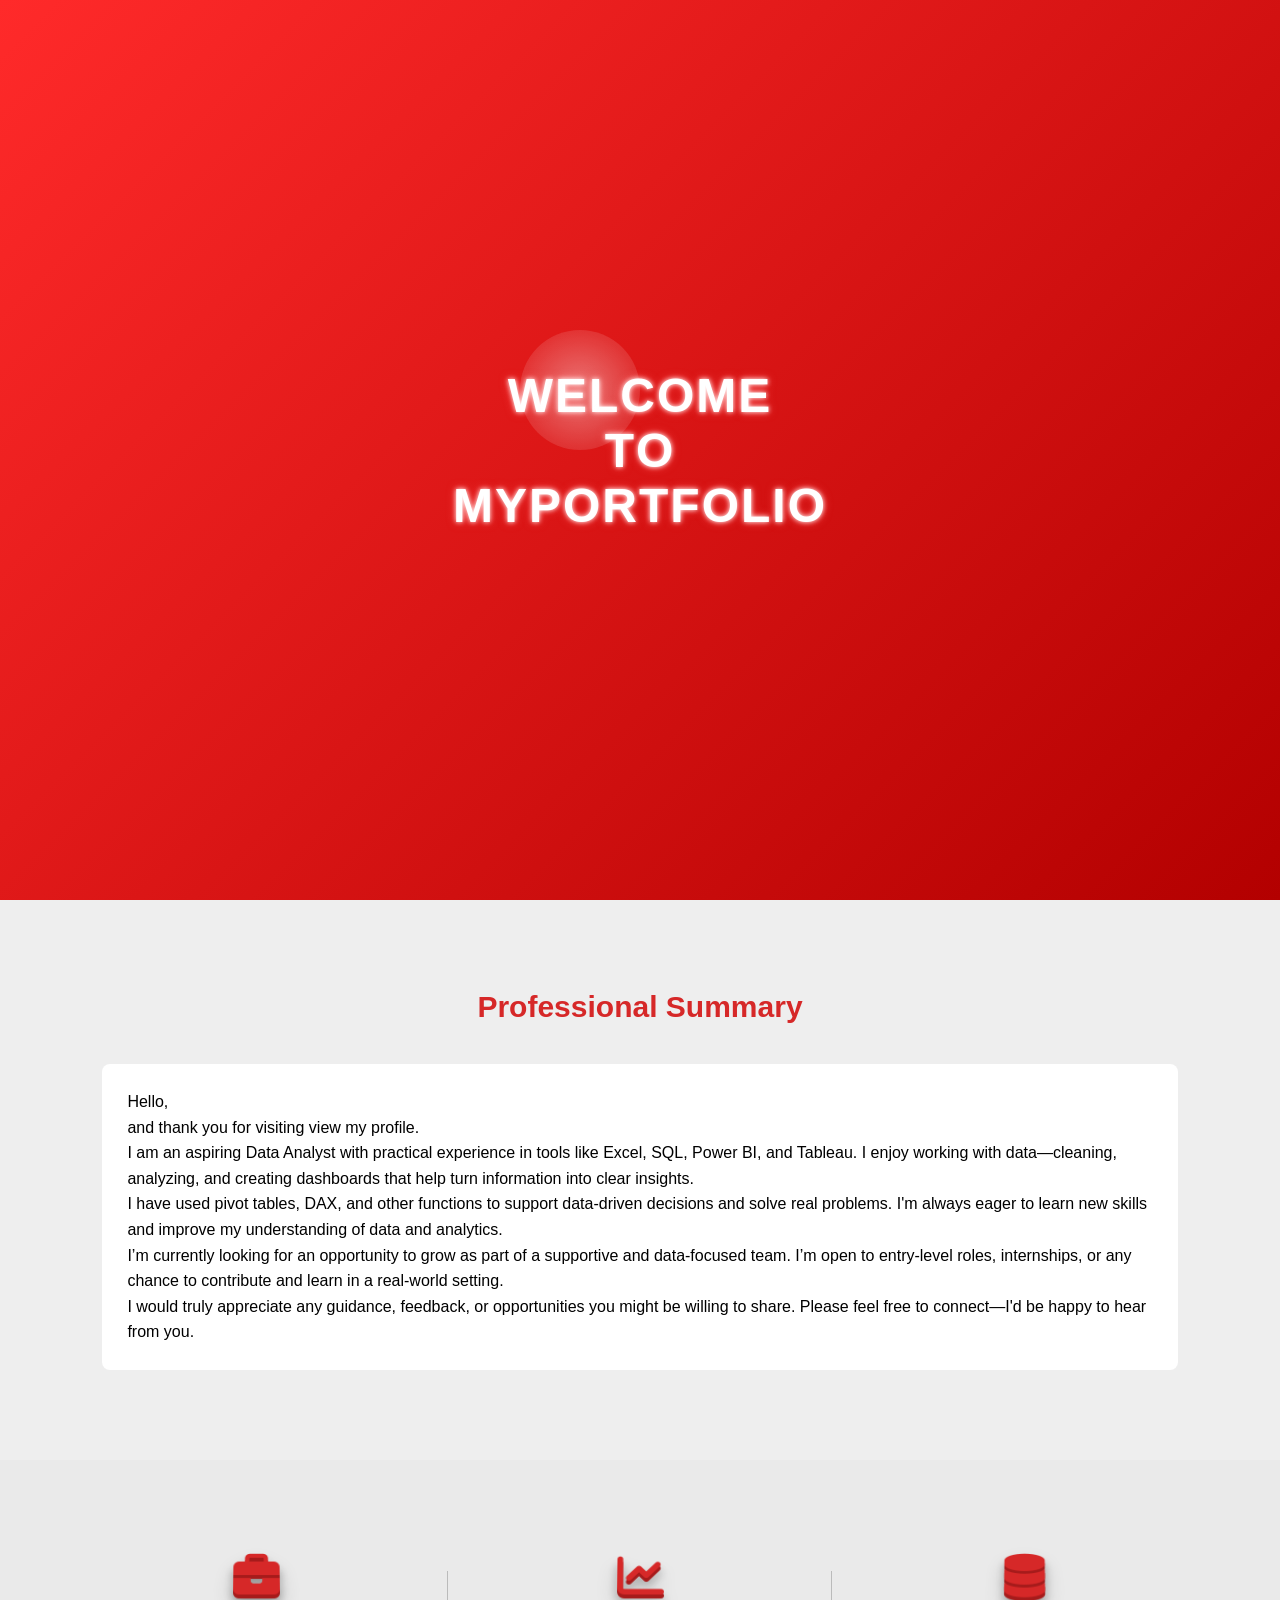
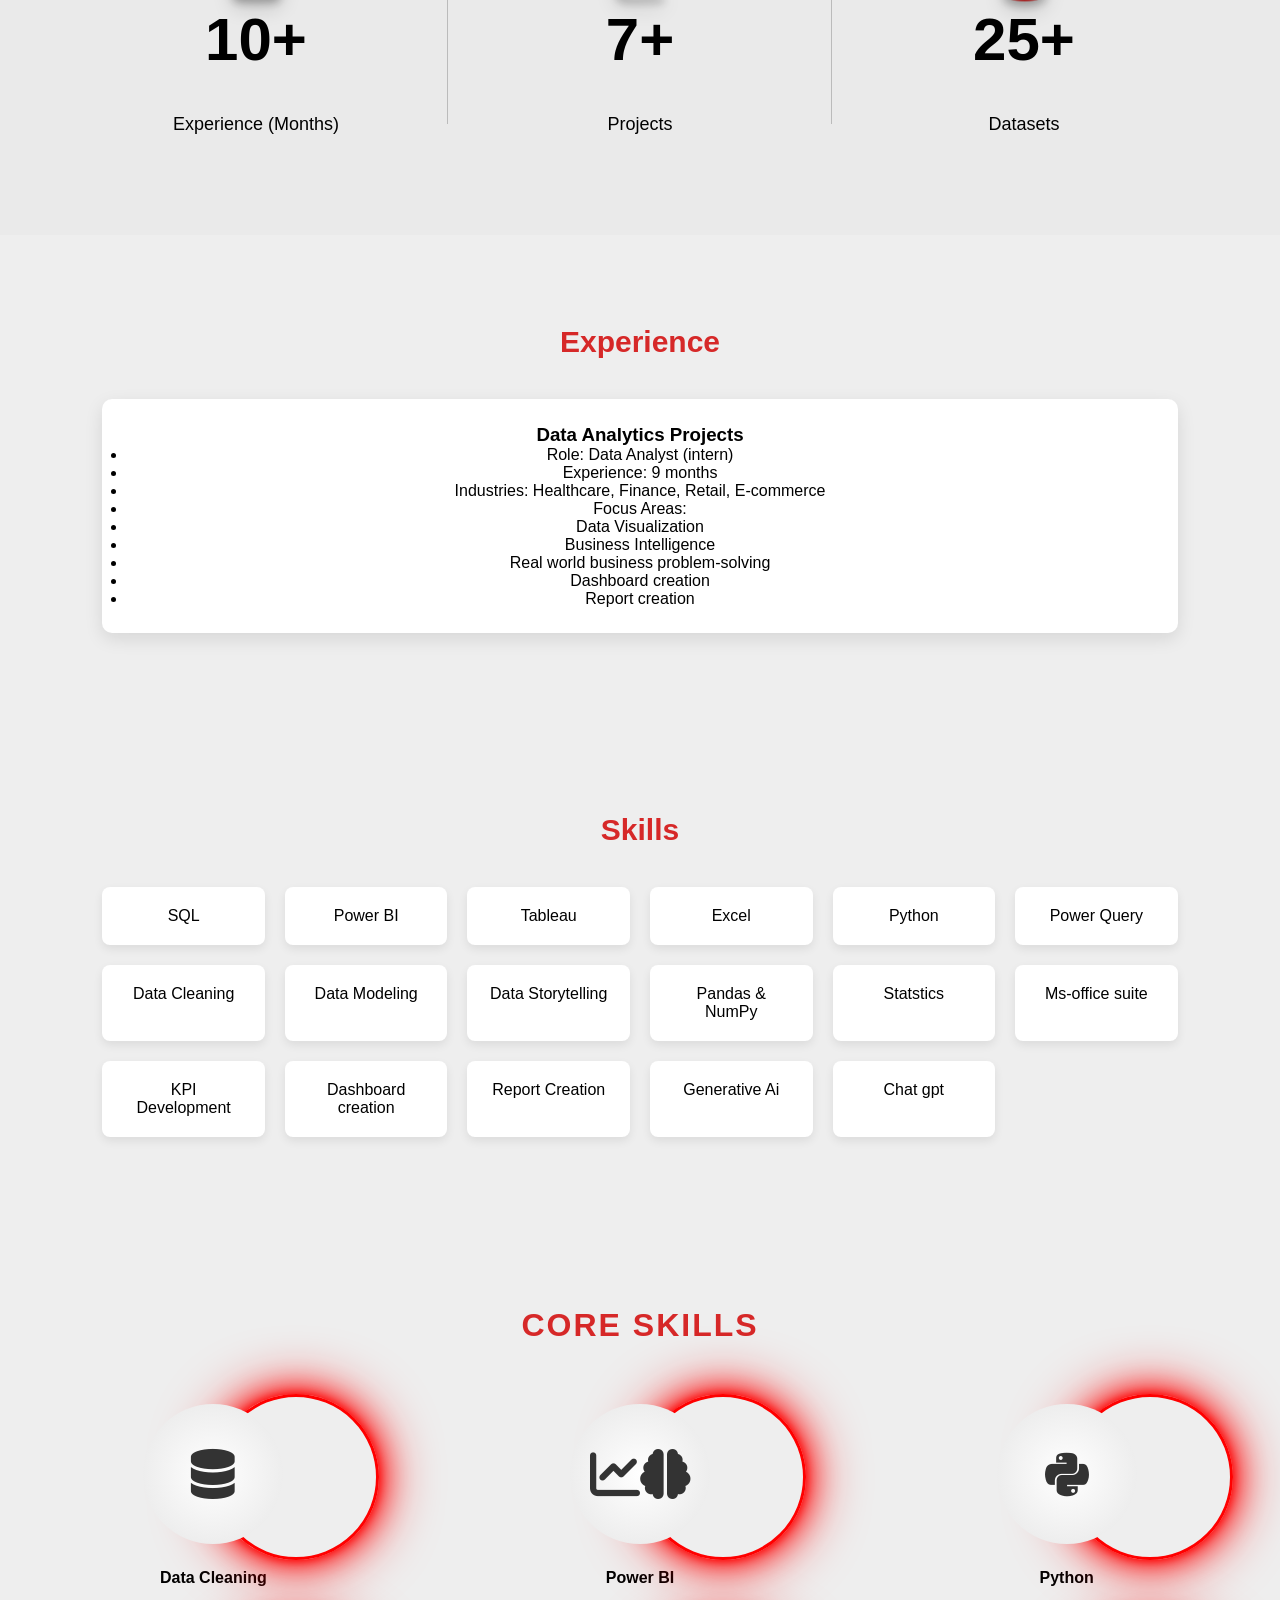
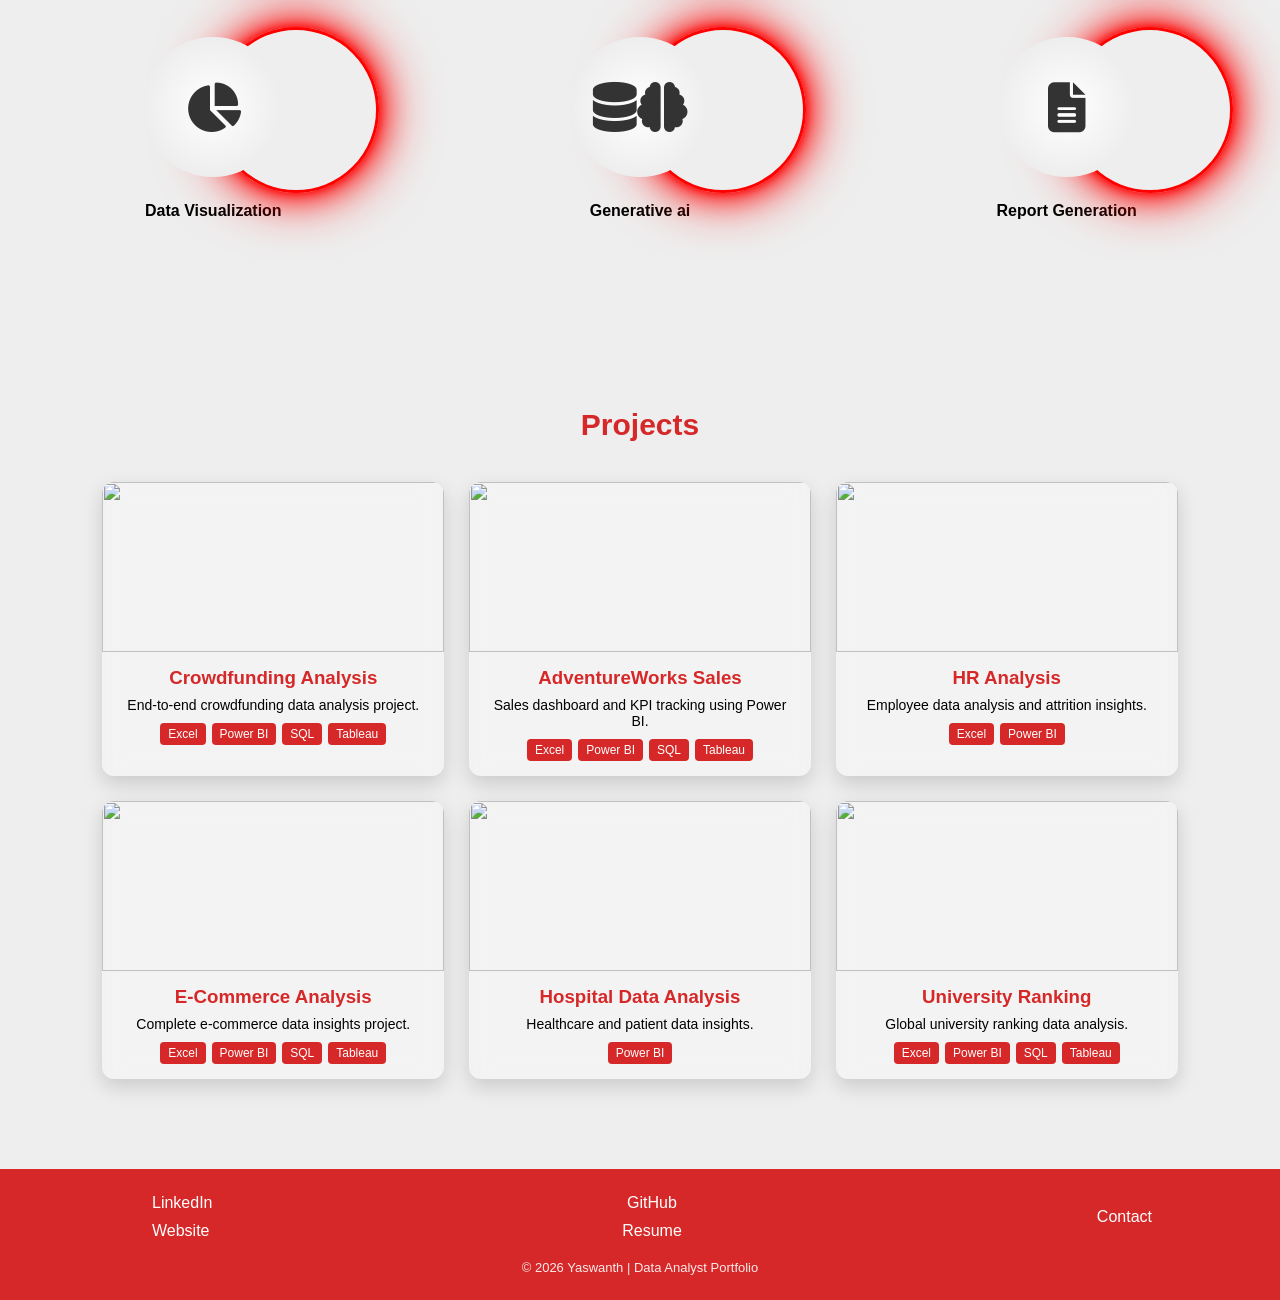
==== commit 3511c7d8: "Add icons for Generative AI and update SQL label" ====
--- a/index.html
+++ b/index.html
@@ -233,6 +233,7 @@
       <div class="circle-wrap">
         <div class="circle">
           <i class="fas fa-chart-line"></i>
+          <i class="fas fa-brain"></i>
         </div>
       </div>
       <p>Power BI</p>
@@ -262,10 +263,13 @@
     <div class="skill-pro">
       <div class="circle-wrap">
         <div class="circle">
-          <i class="fas fa-database"></i>
-        </div>
-      </div>
-      <p>SQL</p>
+          <i class="fas fa-database">
+            </i>
+          <i class="fas fa-sparkles"></i>
+          <i class="fas fa-brain"></i>
+        </div>
+      </div>
+      <p>Generative ai</p>
     </div>
 
     <!-- Skill 6 -->
--- a/style.css
+++ b/style.css
@@ -658,289 +658,123 @@
    (Safe - No conflict with existing code)
 
 ========================================================= */
-
-
 #skills-pro {
-
-  padding: 100px 20px;
-
-  text-align: center;
-
-  background: linear-gradient(to bottom, #f4f4f4, #eaeaea);
-
-}
-
-
-/* TITLE */
+  padding: 80px 20px;
+  text-align: center;
+}
 
 .skills-pro-title {
-
-  font-size: 40px;
-
-  letter-spacing: 6px;
-
-  margin-bottom: 60px;
-
-  animation: glowTitle 2s ease-in-out infinite alternate;
-
-}
-
-
-@keyframes glowTitle {
-
-  from { text-shadow: 0 0 5px red; }
-
-  to { text-shadow: 0 0 20px red; }
-
-}
-
+  font-size: 32px;
+  margin-bottom: 50px;
+  letter-spacing: 2px;
+}
 
 /* GRID */
-
 .skills-pro-container {
-
-  display: grid;
-
-  grid-template-columns: repeat(3, 1fr);
-
-  gap: 50px;
-
-  justify-items: center;
-
-}
-
+  display: grid;
+  grid-template-columns: repeat(3, 1fr);
+  gap: 40px;
+  justify-items: center;
+}
 
 /* CARD */
-
 .skill-pro {
-
-  display: flex;
-
-  flex-direction: column;
-
-  align-items: center;
-
-  gap: 15px;
-
-
-  opacity: 0;
-
-  transform: translateY(60px);
-
-  transition: 0.6s ease;
-
-}
-
-
-.skill-pro.show {
-
-  opacity: 1;
-
-  transform: translateY(0);
-
-}
-
-
-/* =========================
-
-   ROTATING RING
-
-========================= */
-
-
+  text-align: center;
+  transition: 0.4s;
+}
+
+/* CIRCLE WRAP */
 .circle-wrap {
-
-  position: relative;
-
-  width: 160px;
-
-  height: 160px;
-
-}
-
-
-/* glowing rotating border */
-
+  position: relative;
+  width: 160px;
+  height: 160px;
+  margin: auto;
+}
+
+/* ROTATING RED BORDER */
 .circle-wrap::before {
-
-  content: "";
-
-  position: absolute;
-
-  width: 160px;
-
-  height: 160px;
-
-  border-radius: 50%;
-
-  border: 3px solid red;
-
-
-  box-shadow:
-
-    0 0 10px red,
-
-    0 0 25px red,
-
-    0 0 50px red;
-
-
-  animation: rotate 6s linear infinite;
-
-  animation-play-state: paused; /* controlled by JS */
-
-}
-
-
-/* inner circle */
-
+  content: "";
+  position: absolute;
+  width: 160px;
+  height: 160px;
+  border-radius: 50%;
+  border: 3px solid red;
+
+  box-shadow:
+    0 0 10px red,
+    0 0 30px red,
+    0 0 60px red;
+
+  animation: rotateCircle 6s linear infinite;
+}
+
+/* INNER CIRCLE */
 .circle {
-
-  width: 140px;
-
-  height: 140px;
-
-  border-radius: 50%;
-
-
-  background: radial-gradient(circle, #ffffff, #e6e6e6);
-
-
-  display: flex;
-
-  align-items: center;
-
-  justify-content: center;
-
-
-  box-shadow:
-
-    0 10px 25px rgba(0,0,0,0.25),
-
-    inset 0 -10px 20px rgba(0,0,0,0.15),
-
-    inset 0 10px 20px rgba(255,255,255,0.6);
-
-
-  position: absolute;
-
-  top: 10px;
-
-  left: 10px;
-
-
-  transition: 0.3s ease;
-
-}
-
+  width: 140px;
+  height: 140px;
+  background: radial-gradient(circle, #ffffff, #e6e6e6);
+  border-radius: 50%;
+
+  display: flex;
+  align-items: center;
+  justify-content: center;
+
+  position: absolute;
+  top: 10px;
+  left: 10px;
+
+  transition: 0.4s;
+}
 
 /* ICON */
-
-.circle img {
-
-  width: 65px;
-
-  height: 65px;
-
-  object-fit: contain;
-
-}
-
+.circle i {
+  font-size: 50px;
+  color: #333;
+  transition: 0.4s;
+}
 
 /* TEXT */
-
 .skill-pro p {
-
-  font-size: 15px;
-
-  font-weight: 500;
-
-}
-
-
-/* HOVER */
-
+  margin-top: 15px;
+  font-weight: 600;
+  transition: 0.3s;
+}
+
+/* HOVER EFFECT */
 .skill-pro:hover .circle {
-
-  transform: scale(1.1);
-
-}
-
-
-.skill-pro:hover .circle-wrap::before {
-
-  box-shadow:
-
-    0 0 20px red,
-
-    0 0 40px red,
-
-    0 0 70px red;
-
-}
-
+  transform: scale(1.1);
+}
+
+.skill-pro:hover .circle i {
+  color: red;
+  transform: scale(1.2);
+}
+
+.skill-pro:hover p {
+  color: red;
+}
 
 /* ROTATION */
-
-@keyframes rotate {
-
-  from { transform: rotate(0deg); }
-
-  to { transform: rotate(360deg); }
-
-}
-
-
-/* =========================================================
-
-   MOBILE (CENTER PERFECTLY)
-
-========================================================= */
-
-
+@keyframes rotateCircle {
+  0% {
+    transform: rotate(0deg);
+  }
+  100% {
+    transform: rotate(360deg);
+  }
+}
+
+/* MOBILE FIX */
 @media (max-width: 768px) {
-
-
-  .skills-pro-container {
-
-    grid-template-columns: 1fr;
-
-    gap: 40px;
-
-  }
-
-
-  .skill-pro {
-
-    align-items: center;
-
-    text-align: center;
-
-  }
-
-
-  .circle-wrap {
-
-    margin: 0 auto;
-
-  }
-
-
-  .skills-pro-title {
-
-    font-size: 28px;
-
-    letter-spacing: 3px;
-
-  }
-
-
-}
-
-
-  
-
-
+  .skills-pro-container {
+    grid-template-columns: 1fr;
+  }
+}
+
+
+
+
+ 
 
 
    
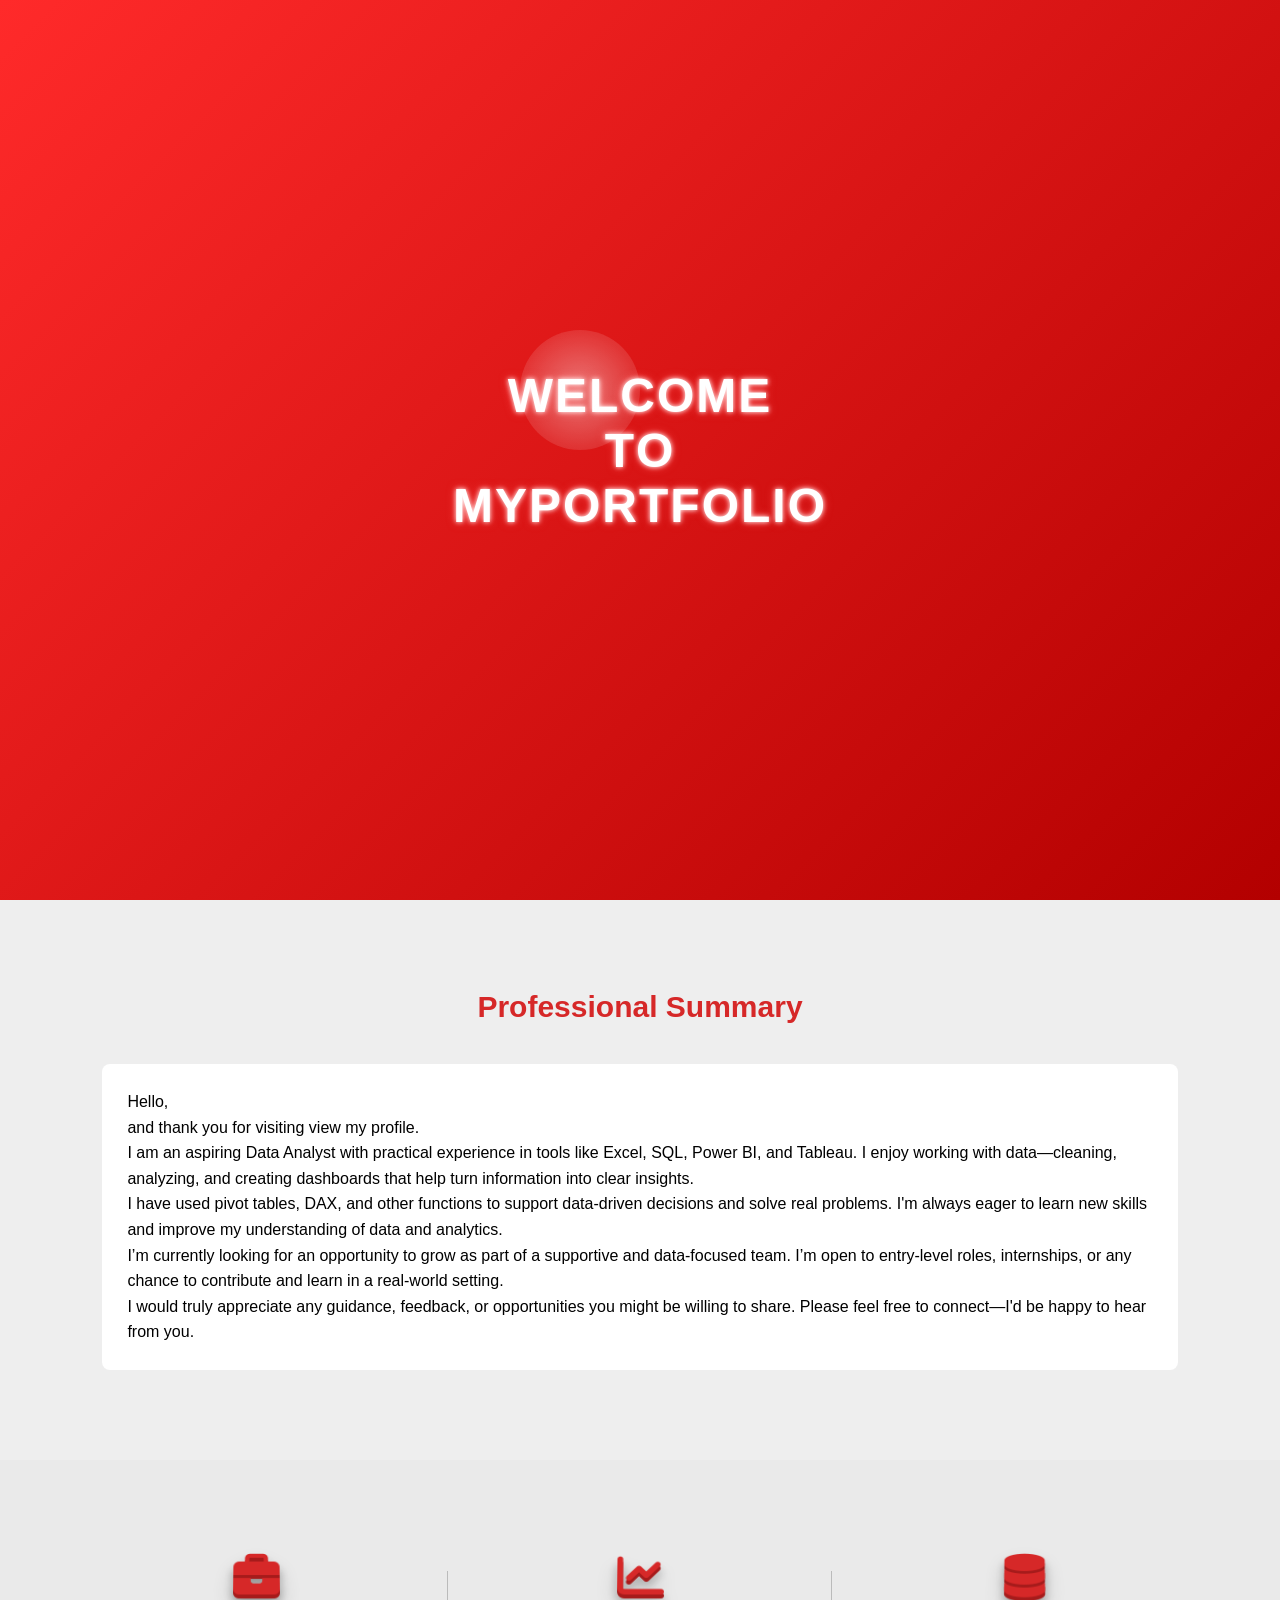
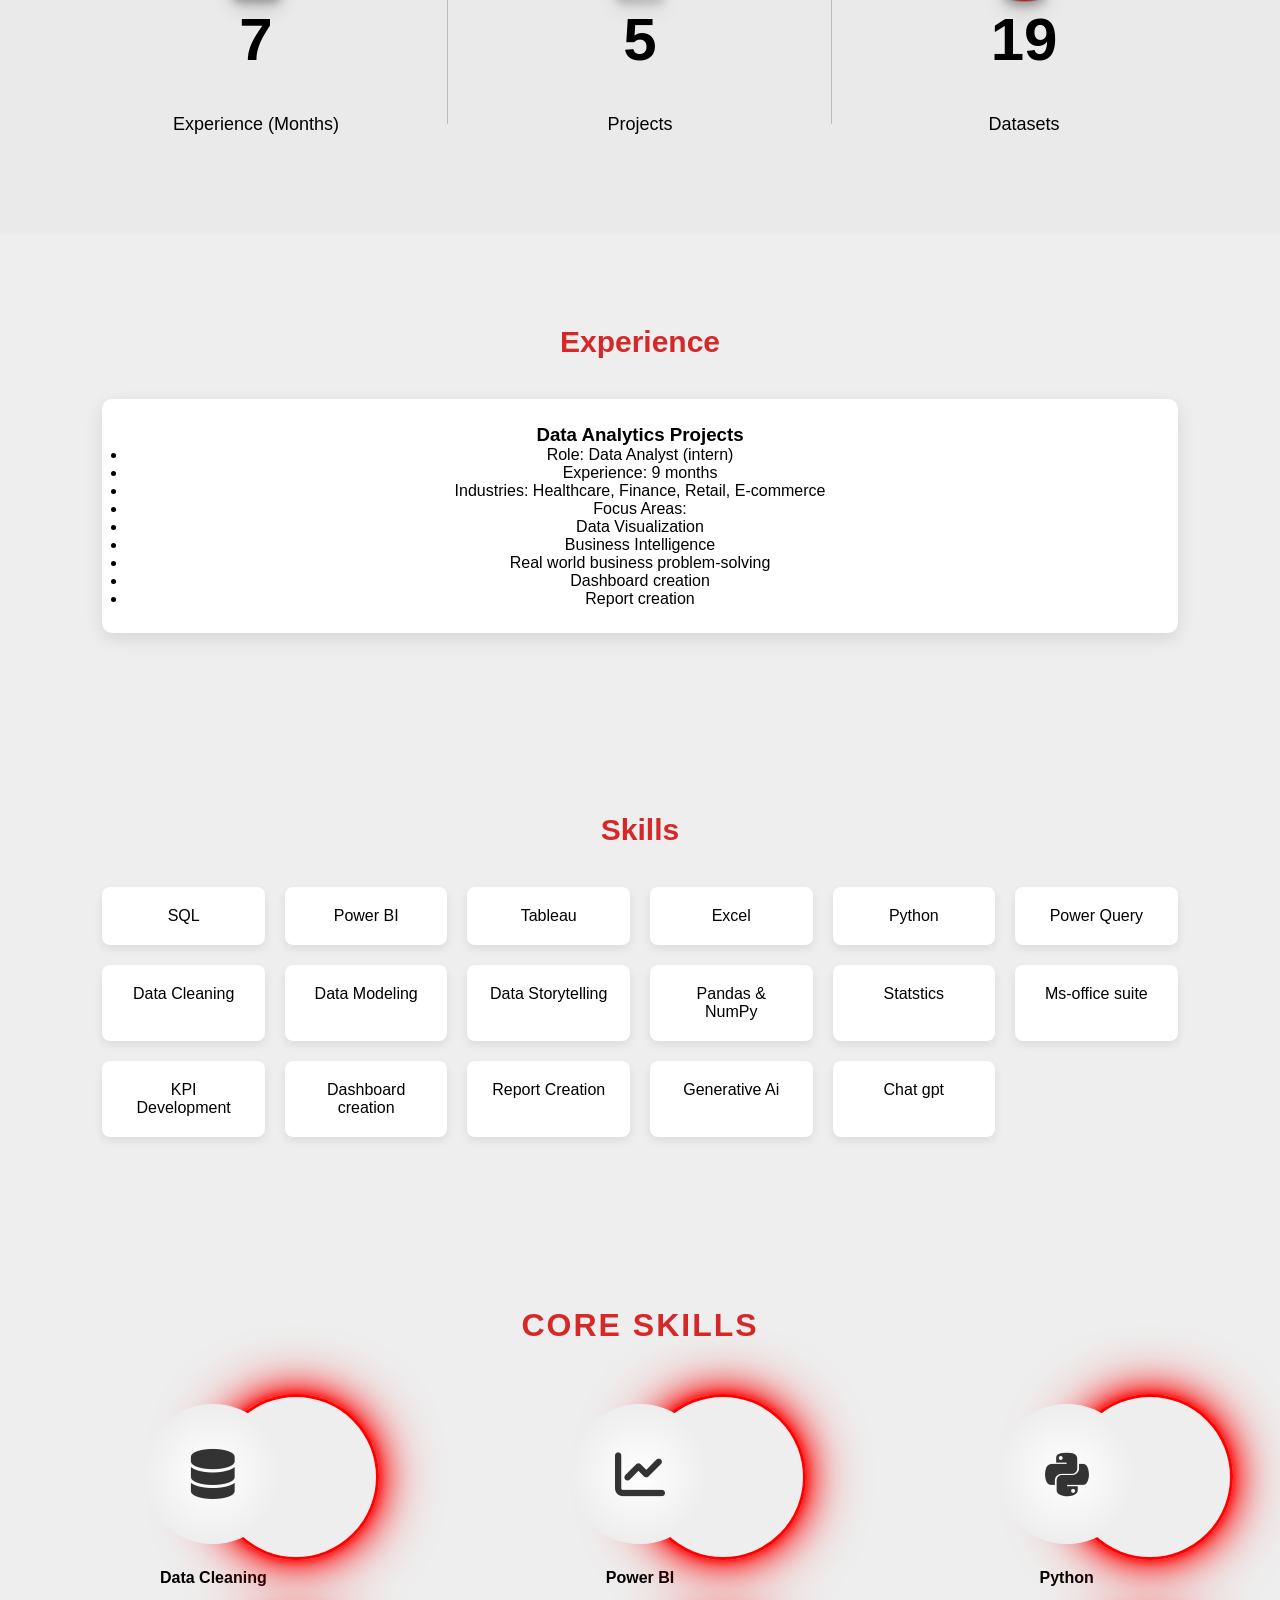
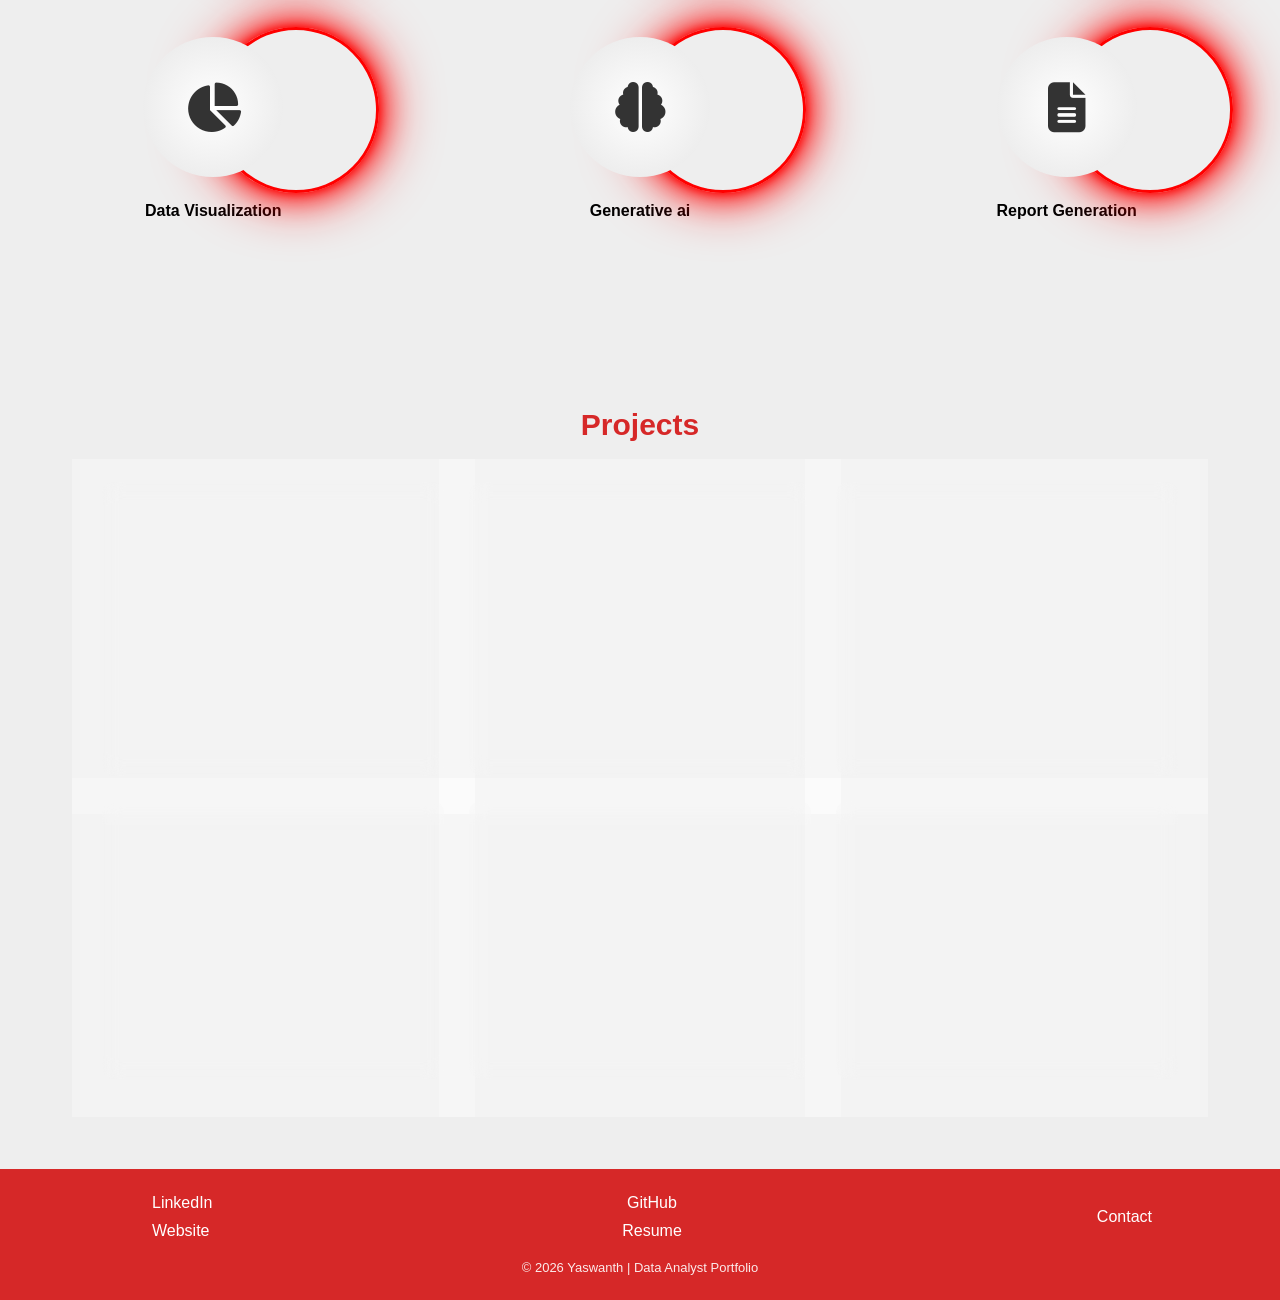
==== commit 12d0111c: "Remove database icon from skills in index.html Removed unused icon for 'database' from skill section" ====
--- a/index.html
+++ b/index.html
@@ -233,7 +233,6 @@
       <div class="circle-wrap">
         <div class="circle">
           <i class="fas fa-chart-line"></i>
-          <i class="fas fa-brain"></i>
         </div>
       </div>
       <p>Power BI</p>
@@ -263,8 +262,6 @@
     <div class="skill-pro">
       <div class="circle-wrap">
         <div class="circle">
-          <i class="fas fa-database">
-            </i>
           <i class="fas fa-sparkles"></i>
           <i class="fas fa-brain"></i>
         </div>
